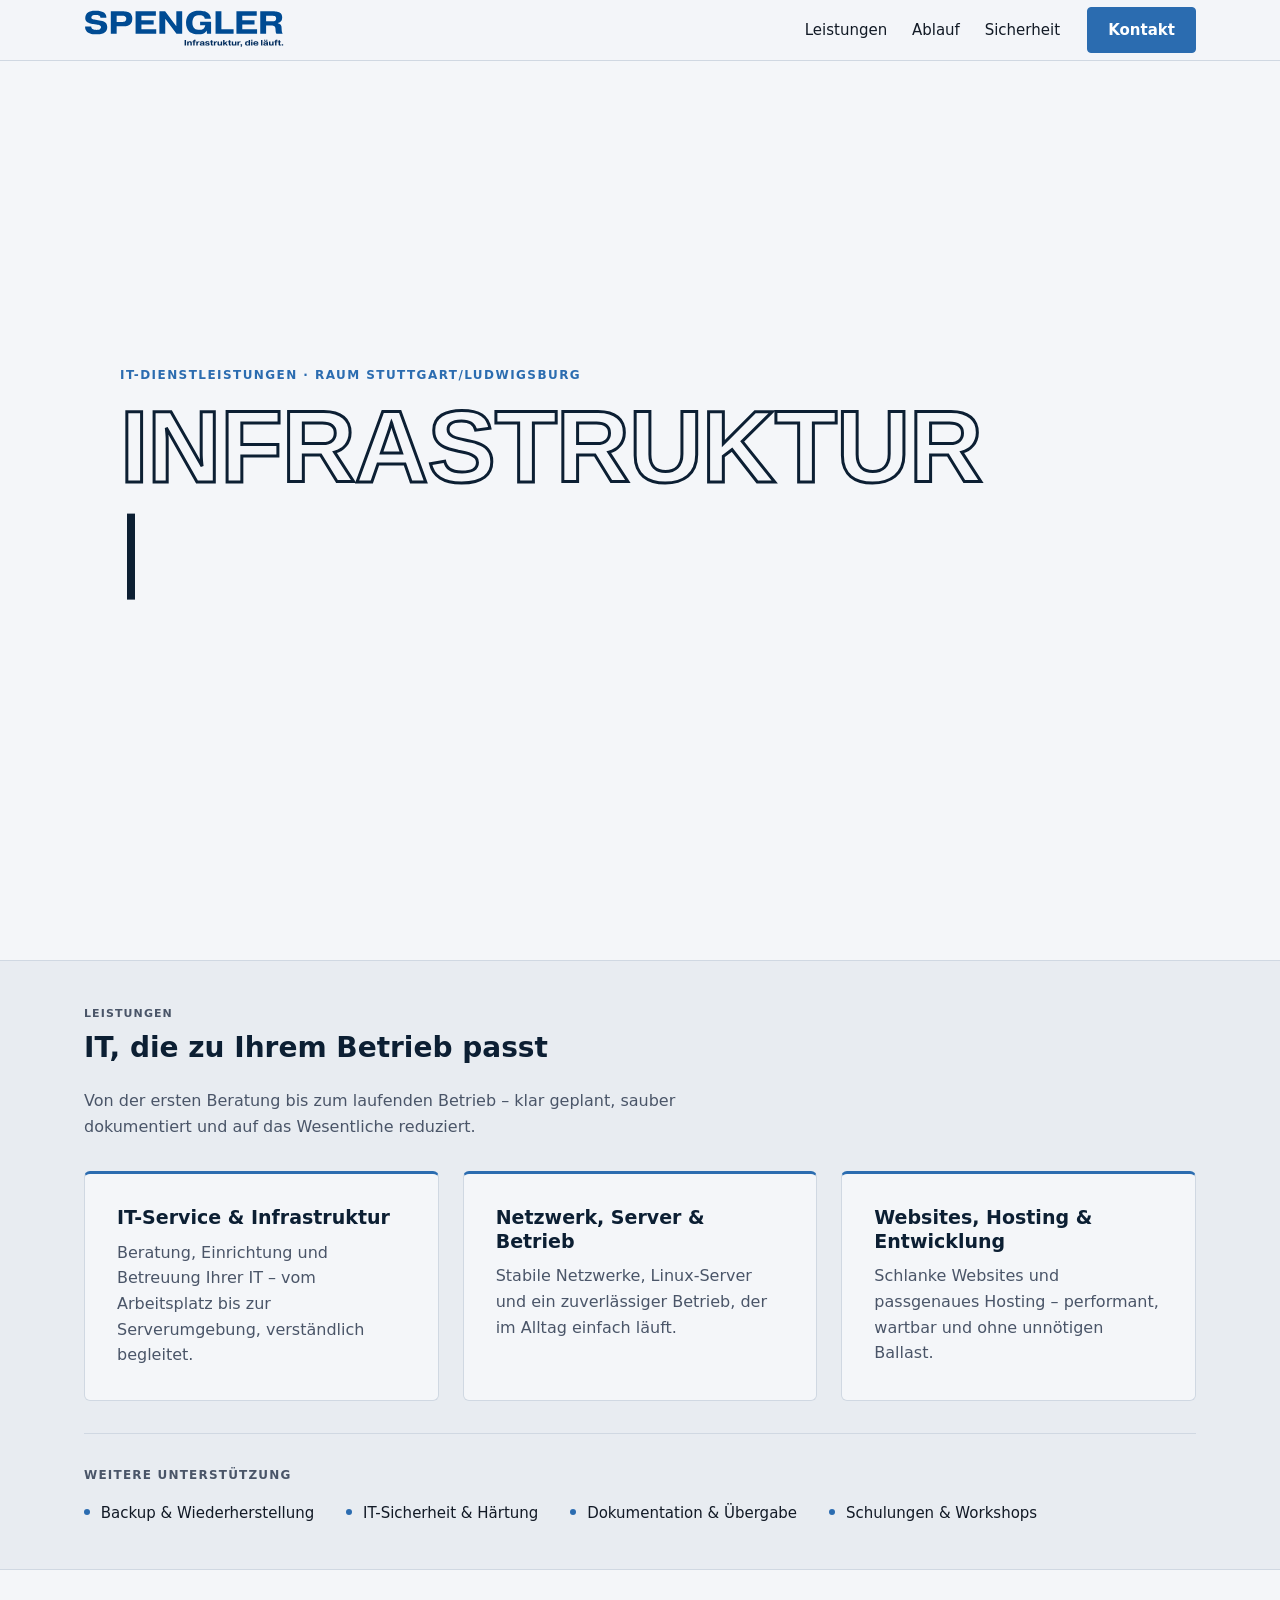
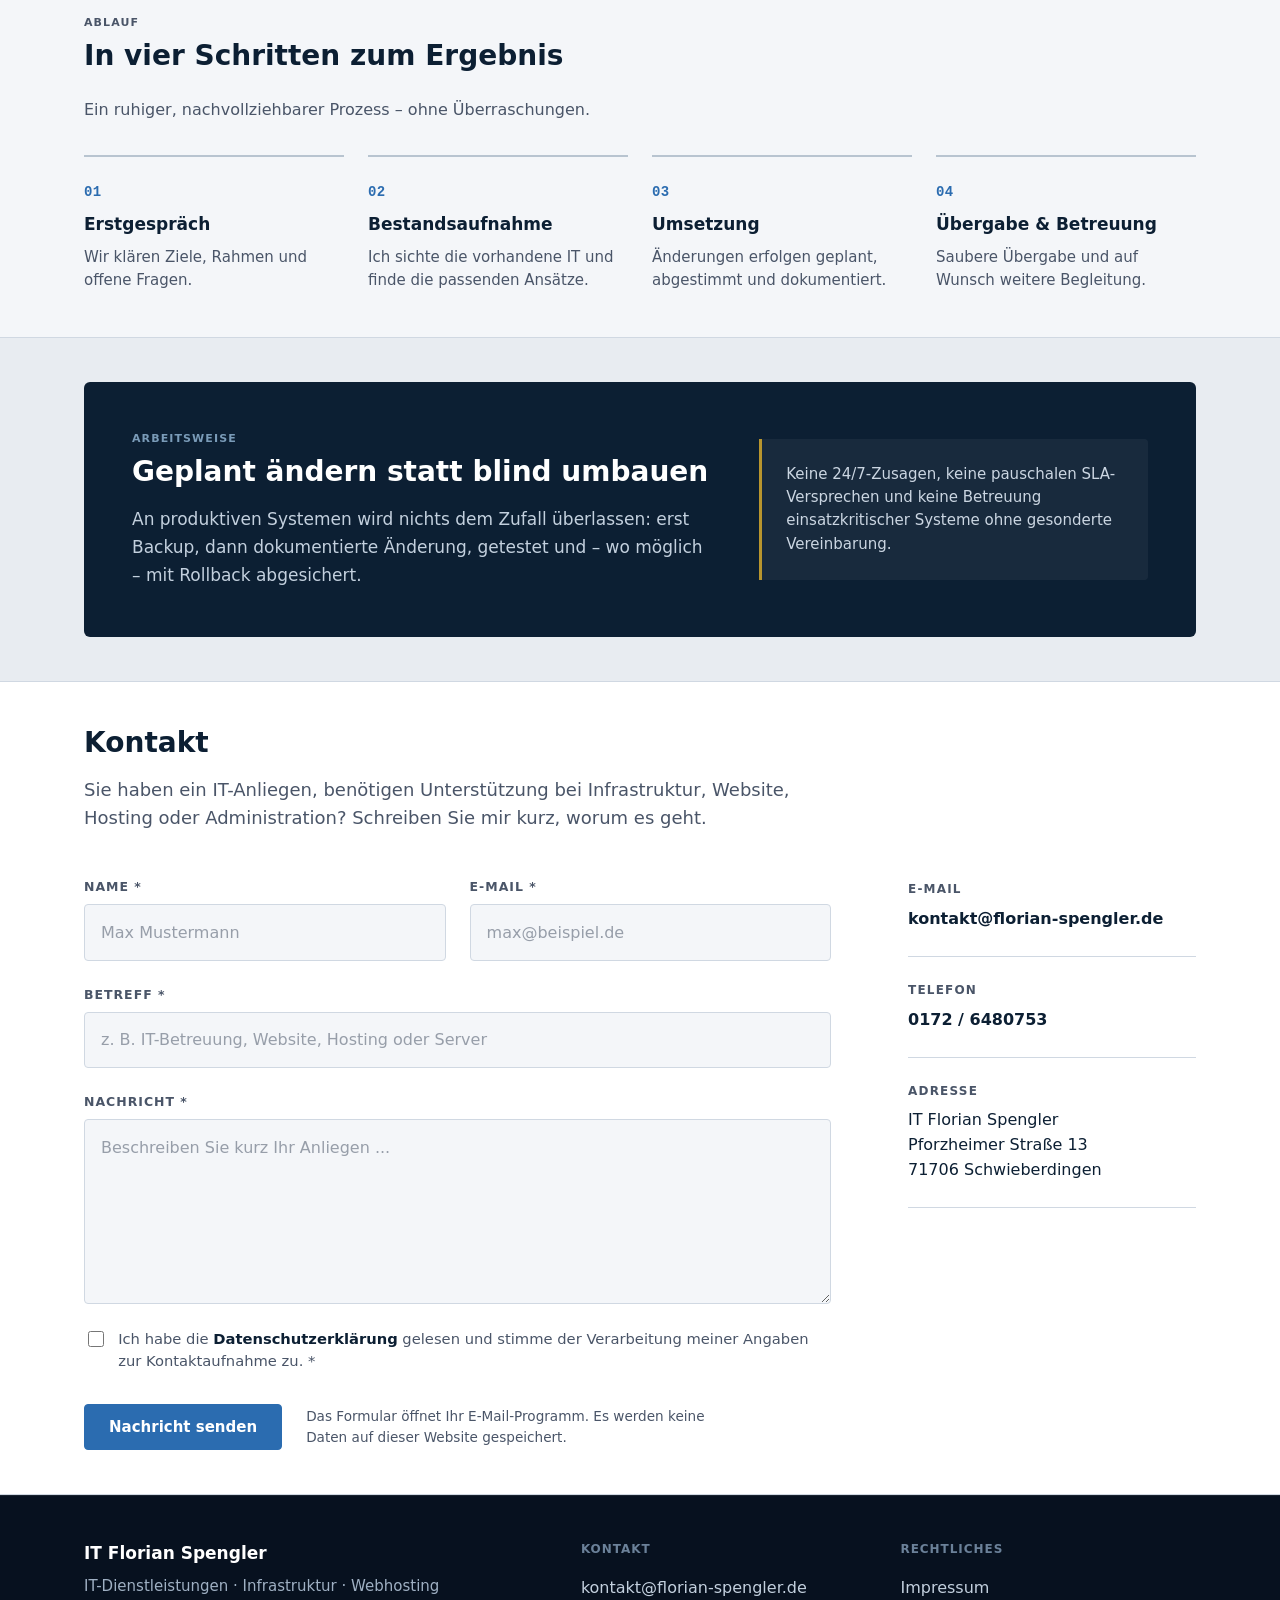
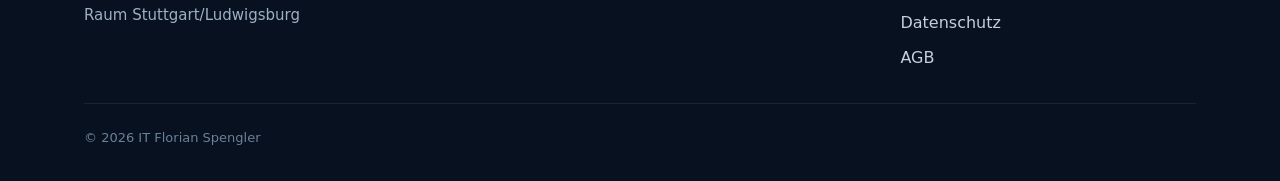
==== itfs-website/src/index.html @ cb568ea4 "Add IT Florian Spengler static website Static HTML/CSS/JS site (nginx/Docker) with landing page, leg" ====
<!DOCTYPE html>
<html lang="de">
<head>
  <meta charset="UTF-8">
  <meta name="viewport" content="width=device-width, initial-scale=1.0">
  <meta name="description" content="IT Florian Spengler – Infrastruktur, die läuft. IT-Beratung, Server, Netzwerk und Web im Raum Stuttgart-Ludwigsburg.">
  <meta name="robots" content="index, follow">
  <title>IT Florian Spengler – Infrastruktur, die läuft.</title>
  <meta property="og:title" content="IT Florian Spengler – Infrastruktur, die läuft.">
  <meta property="og:description" content="IT-Beratung und Administration für kleine Unternehmen, Vereine und Organisationen.">
  <meta property="og:type" content="website">
  <meta property="og:locale" content="de_DE">
  <link rel="stylesheet" href="assets/css/styles.css">
</head>
<body>
  <a href="#main" class="skip-link">Zum Inhalt springen</a>

  <header class="site-header">
    <div class="container site-header__inner">
      <a href="/" class="logo" aria-label="IT Florian Spengler – Startseite">
        <img src="assets/img/logo.svg" alt="IT Florian Spengler" class="logo-img" width="200" height="50">
      </a>
      <div class="site-header__actions">
        <button type="button" class="nav-toggle" id="nav-toggle" aria-expanded="false" aria-controls="site-nav" aria-label="Navigation öffnen">
          <span class="nav-toggle__bar"></span>
          <span class="nav-toggle__bar"></span>
          <span class="nav-toggle__bar"></span>
        </button>
        <nav class="site-nav" id="site-nav" aria-label="Hauptnavigation">
          <ul class="site-nav__list">
            <li><a href="#leistungen" class="site-nav__link">Leistungen</a></li>
            <li><a href="#ablauf" class="site-nav__link">Ablauf</a></li>
            <li><a href="#sicherheit" class="site-nav__link">Sicherheit</a></li>
          </ul>
        </nav>
        <a href="#kontakt" class="btn btn--primary header-cta">Kontakt</a>
      </div>
    </div>
  </header>

  <main id="main">
    <section class="hero" aria-labelledby="hero-title">
      <div class="container hero__inner">
        <p class="kicker">IT-Dienstleistungen · Raum Stuttgart/Ludwigsburg</p>

        <h2 class="hero__title" id="hero-title">
          <span class="hero__title-outline">INFRASTRUKTUR</span>
          <span class="hero__title-solid">
            <span id="typewriter">DIE LÄUFT.</span><span class="typewriter-cursor" aria-hidden="true"></span>
          </span>
        </h2>
      </div>
    </section>

    <section class="section" id="leistungen" aria-labelledby="leistungen-title">
      <div class="container">
        <div class="section__head">
          <span class="section-kicker">Leistungen</span>
          <h2 class="section-title" id="leistungen-title">IT, die zu Ihrem Betrieb passt</h2>
          <p class="section-lead">Von der ersten Beratung bis zum laufenden Betrieb – klar geplant, sauber dokumentiert und auf das Wesentliche reduziert.</p>
        </div>

        <div class="service-grid">
          <article class="service-card">
            <h3 class="service-card__title">IT-Service &amp; Infrastruktur</h3>
            <p class="service-card__text">Beratung, Einrichtung und Betreuung Ihrer IT – vom Arbeitsplatz bis zur Serverumgebung, verständlich begleitet.</p>
          </article>
          <article class="service-card">
            <h3 class="service-card__title">Netzwerk, Server &amp; Betrieb</h3>
            <p class="service-card__text">Stabile Netzwerke, Linux-Server und ein zuverlässiger Betrieb, der im Alltag einfach läuft.</p>
          </article>
          <article class="service-card">
            <h3 class="service-card__title">Websites, Hosting &amp; Entwicklung</h3>
            <p class="service-card__text">Schlanke Websites und passgenaues Hosting – performant, wartbar und ohne unnötigen Ballast.</p>
          </article>
        </div>

        <div class="service-more">
          <h3 class="service-more__title">Weitere Unterstützung</h3>
          <ul class="service-more__list">
            <li>Backup &amp; Wiederherstellung</li>
            <li>IT-Sicherheit &amp; Härtung</li>
            <li>Dokumentation &amp; Übergabe</li>
            <li>Schulungen &amp; Workshops</li>
          </ul>
        </div>
      </div>
    </section>

    <section class="section section--alt" id="ablauf" aria-labelledby="ablauf-title">
      <div class="container">
        <div class="section__head">
          <span class="section-kicker">Ablauf</span>
          <h2 class="section-title" id="ablauf-title">In vier Schritten zum Ergebnis</h2>
          <p class="section-lead">Ein ruhiger, nachvollziehbarer Prozess – ohne Überraschungen.</p>
        </div>

        <ol class="steps">
          <li class="step">
            <span class="step__num">01</span>
            <h3 class="step__title">Erstgespräch</h3>
            <p class="step__text">Wir klären Ziele, Rahmen und offene Fragen.</p>
          </li>
          <li class="step">
            <span class="step__num">02</span>
            <h3 class="step__title">Bestandsaufnahme</h3>
            <p class="step__text">Ich sichte die vorhandene IT und finde die passenden Ansätze.</p>
          </li>
          <li class="step">
            <span class="step__num">03</span>
            <h3 class="step__title">Umsetzung</h3>
            <p class="step__text">Änderungen erfolgen geplant, abgestimmt und dokumentiert.</p>
          </li>
          <li class="step">
            <span class="step__num">04</span>
            <h3 class="step__title">Übergabe &amp; Betreuung</h3>
            <p class="step__text">Saubere Übergabe und auf Wunsch weitere Begleitung.</p>
          </li>
        </ol>
      </div>
    </section>

    <section class="section" id="sicherheit" aria-labelledby="sicherheit-title">
      <div class="container">
        <div class="approach-panel">
          <div class="approach-panel__body">
            <span class="section-kicker">Arbeitsweise</span>
            <h2 class="section-title" id="sicherheit-title">Geplant ändern statt blind umbauen</h2>
            <p class="approach-panel__lead">An produktiven Systemen wird nichts dem Zufall überlassen: erst Backup, dann dokumentierte Änderung, getestet und – wo möglich – mit Rollback abgesichert.</p>
          </div>
          <p class="approach-panel__note">Keine 24/7-Zusagen, keine pauschalen SLA-Versprechen und keine Betreuung einsatzkritischer Systeme ohne gesonderte Vereinbarung.</p>
        </div>
      </div>
    </section>

    <section class="section contact" id="kontakt" aria-labelledby="kontakt-title">
      <div class="container">
        <div class="contact__head">
          <h2 class="section-title" id="kontakt-title">Kontakt</h2>
          <p>
            Sie haben ein IT-Anliegen, benötigen Unterstützung bei Infrastruktur, Website,
            Hosting oder Administration? Schreiben Sie mir kurz, worum es geht.
          </p>
        </div>

        <div class="contact__grid">
          <form class="contact-form" id="contact-form">
            <div class="contact-form__row">
              <div class="form-field">
                <label for="contact-name">Name *</label>
                <input
                  id="contact-name"
                  name="name"
                  type="text"
                  placeholder="Max Mustermann"
                  autocomplete="name"
                  required
                >
              </div>

              <div class="form-field">
                <label for="contact-email">E-Mail *</label>
                <input
                  id="contact-email"
                  name="email"
                  type="email"
                  placeholder="max@beispiel.de"
                  autocomplete="email"
                  required
                >
              </div>
            </div>

            <div class="form-field">
              <label for="contact-subject">Betreff *</label>
              <input
                id="contact-subject"
                name="subject"
                type="text"
                placeholder="z. B. IT-Betreuung, Website, Hosting oder Server"
                required
              >
            </div>

            <div class="form-field">
              <label for="contact-message">Nachricht *</label>
              <textarea
                id="contact-message"
                name="message"
                rows="6"
                placeholder="Beschreiben Sie kurz Ihr Anliegen ..."
                required
              ></textarea>
            </div>

            <label class="form-check">
              <input id="contact-privacy" type="checkbox" required>
              <span>
                Ich habe die
                <a href="/datenschutz.html">Datenschutzerklärung</a>
                gelesen und stimme der Verarbeitung meiner Angaben zur Kontaktaufnahme zu. *
              </span>
            </label>

            <div class="contact-form__actions">
              <button class="btn btn--primary btn--lg" type="submit">
                Nachricht senden
              </button>

              <p class="contact-form__hint">
                Das Formular öffnet Ihr E-Mail-Programm. Es werden keine Daten auf dieser Website gespeichert.
              </p>
            </div>
          </form>

          <aside class="contact-info" aria-label="Kontaktinformationen">
            <div class="contact-info__block">
              <span class="contact-info__label">E-Mail</span> 
                <a href="mailto:kontakt@florian-spengler.de">kontakt@florian-spengler.de</a>
              </a>
            </div>

            <div class="contact-info__block">
              <span class="contact-info__label">Telefon</span>
              <a href="tel:+491726480753">0172 / 6480753</a>
            </div>

            <div class="contact-info__block">
              <span class="contact-info__label">Adresse</span>
              <p>
                IT Florian Spengler <br>
                Pforzheimer Straße 13 <br>
                71706 Schwieberdingen
              </p>
            </div>
          </aside>
        </div>
      </div>
    </section>
  </main>

  <footer class="site-footer" aria-label="Fußbereich">
    <div class="container">
      <div class="site-footer__grid">
        <div class="site-footer__col">
          <p class="site-footer__brand">IT Florian Spengler</p>
          <p class="site-footer__text">IT-Dienstleistungen · Infrastruktur · Webhosting</p>
          <p class="site-footer__text">Raum Stuttgart/Ludwigsburg</p>
        </div>

        <div class="site-footer__col">
          <h2 class="site-footer__heading">Kontakt</h2>
          <nav class="site-footer__nav" aria-label="Kontakt">
            <a href="mailto:kontakt@florian-spengler.de">kontakt@florian-spengler.de</a>
          </nav>
        </div>

        <div class="site-footer__col">
          <h2 class="site-footer__heading">Rechtliches</h2>
          <nav class="site-footer__nav" aria-label="Rechtliches">
            <a href="/impressum.html">Impressum</a>
            <a href="/datenschutz.html">Datenschutz</a>
            <a href="/agb.html">AGB</a>
          </nav>
        </div>
      </div>

      <div class="site-footer__bottom">
        <p class="site-footer__copy">&copy; <span id="copyright-year">2026</span> IT Florian Spengler</p>
      </div>
    </div>
  </footer>

  <script src="assets/js/main.js"></script>
</body>
</html>
---- itfs-website/src/assets/css/styles.css ----
/* IT Florian Spengler – Infrastruktur Theme */

:root {
  --color-bg: #e8ecf1;
  --color-surface: #f4f6f9;
  --color-surface-muted: #dce3eb;
  --color-primary: #1a3a5c;
  --color-primary-dark: #0c1f33;
  --color-accent: #2b6cb0;
  --color-warning-accent: #b8952e;
  --color-text: #121a26;
  --color-muted: #4a5568;
  --color-border: #b8c4d0;
  --color-border-light: #d0d8e2;
  --color-panel-dark: #0c1f33;
  --color-focus: #2b6cb0;
  --font-family: system-ui, -apple-system, BlinkMacSystemFont, "Segoe UI", sans-serif;
  --container: 1160px;
  --header-h: 3.75rem;
  --radius-sm: 4px;
  --radius-md: 6px;
  --space-1: 0.5rem;
  --space-2: 1rem;
  --space-3: 1.5rem;
  --space-4: 2rem;
  --space-5: 2.75rem;
}

*, *::before, *::after { box-sizing: border-box; }

html { scroll-behavior: smooth; }

@media (prefers-reduced-motion: reduce) {
  html { scroll-behavior: auto; }
  *, *::before, *::after {
    animation-duration: 0.01ms !important;
    transition-duration: 0.01ms !important;
  }
}

body {
  margin: 0;
  font-family: var(--font-family);
  font-size: 1rem;
  line-height: 1.6;
  color: var(--color-text);
  background: var(--color-bg);
  -webkit-font-smoothing: antialiased;
}

img { max-width: 100%; height: auto; display: block; }

a {
  color: var(--color-accent);
  text-decoration-thickness: 1px;
  text-underline-offset: 2px;
}

a:hover { color: var(--color-primary); }

:focus { outline: none; }
:focus-visible {
  outline: 2px solid var(--color-focus);
  outline-offset: 2px;
}

.skip-link {
  position: absolute;
  top: -100%;
  left: var(--space-2);
  z-index: 300;
  padding: var(--space-1) var(--space-2);
  background: var(--color-primary-dark);
  color: #fff;
  text-decoration: none;
  border-radius: var(--radius-sm);
}
.skip-link:focus { top: var(--space-2); }

.container {
  width: 100%;
  max-width: var(--container);
  margin: 0 auto;
  padding: 0 var(--space-3);
}

.container--narrow { max-width: 680px; }

/* ── Header ── */
.site-header {
  position: sticky;
  top: 0;
  z-index: 100;
  background: rgba(244, 246, 249, 0.94);
  backdrop-filter: blur(12px);
  -webkit-backdrop-filter: blur(12px);
  border-bottom: 1px solid var(--color-border-light);
}

.site-header__inner {
  display: flex;
  align-items: center;
  justify-content: space-between;
  min-height: var(--header-h);
  gap: var(--space-2);
}

.logo {
  display: flex;
  align-items: center;
  text-decoration: none;
  flex-shrink: 0;
}

.logo-img { width: 155px; height: auto; }

.logo--footer .logo-img {
  width: 130px;
  filter: brightness(0) invert(1);
  opacity: 0.9;
}

@media (min-width: 768px) {
  .logo-img { width: 200px; }
  .logo--footer .logo-img { width: 150px; }
}

.site-header__actions {
  display: flex;
  align-items: center;
  gap: var(--space-2);
}

.nav-toggle {
  display: flex;
  flex-direction: column;
  justify-content: center;
  gap: 4px;
  width: 2.25rem;
  height: 2.25rem;
  padding: 0;
  border: 1px solid var(--color-border);
  border-radius: var(--radius-sm);
  background: var(--color-surface);
  cursor: pointer;
}

.nav-toggle__bar {
  display: block;
  width: 1.1rem;
  height: 2px;
  margin: 0 auto;
  background: var(--color-primary);
}

.nav-toggle[aria-expanded="true"] .nav-toggle__bar:nth-child(1) {
  transform: translateY(6px) rotate(45deg);
}
.nav-toggle[aria-expanded="true"] .nav-toggle__bar:nth-child(2) { opacity: 0; }
.nav-toggle[aria-expanded="true"] .nav-toggle__bar:nth-child(3) {
  transform: translateY(-6px) rotate(-45deg);
}

.site-nav { display: none; }

.site-nav.is-open {
  display: block;
  position: absolute;
  top: var(--header-h);
  left: 0;
  right: 0;
  background: var(--color-surface);
  border-bottom: 1px solid var(--color-border);
  padding: var(--space-1) 0;
}

.site-nav__list {
  list-style: none;
  margin: 0;
  padding: 0;
}

.site-nav__link {
  display: block;
  padding: 0.65rem var(--space-3);
  color: var(--color-text);
  text-decoration: none;
  font-size: 0.9375rem;
  font-weight: 500;
}

.site-nav__link:hover {
  color: var(--color-accent);
  background: var(--color-surface-muted);
}

.header-cta { display: none; }

@media (min-width: 900px) {
  .nav-toggle { display: none; }

  .site-header__inner { position: relative; }

  .site-nav {
    display: block;
    position: static;
    padding: 0;
    border: none;
    background: transparent;
  }

  .site-nav.is-open {
    position: static;
    border: none;
    padding: 0;
  }

  .site-nav__list {
    display: flex;
    align-items: center;
    gap: 0.15rem;
  }

  .site-nav__link {
    padding: 0.4rem 0.7rem;
    border-radius: var(--radius-sm);
  }

  .header-cta { display: inline-flex; }
}

/* ── Buttons ── */
.btn {
  display: inline-flex;
  align-items: center;
  justify-content: center;
  padding: 0.625rem 1.25rem;
  font-size: 0.9375rem;
  font-weight: 600;
  font-family: inherit;
  text-decoration: none;
  border-radius: var(--radius-sm);
  border: 1px solid transparent;
  cursor: pointer;
  white-space: nowrap;
}

.btn--primary {
  background: var(--color-accent);
  color: #fff;
  border-color: var(--color-accent);
}
.btn--primary:hover {
  background: var(--color-primary);
  border-color: var(--color-primary);
  color: #fff;
}

.btn--secondary {
  background: transparent;
  color: var(--color-primary);
  border-color: var(--color-border);
}
.btn--secondary:hover {
  background: var(--color-surface-muted);
  border-color: var(--color-primary);
}

.btn--lg { padding: 0.8rem 1.5rem; font-size: 0.9375rem; }

.link-cta {
  font-weight: 600;
  color: var(--color-primary);
  text-decoration: none;
}
.link-cta:hover { color: var(--color-accent); text-decoration: underline; }

/* ── Typography helpers ── */
.kicker {
  margin: 0 0 var(--space-2);
  font-size: 0.75rem;
  font-weight: 600;
  letter-spacing: 0.12em;
  text-transform: uppercase;
  color: var(--color-accent);
}

.section-kicker {
  display: block;
  margin-bottom: var(--space-1);
  font-size: 0.6875rem;
  font-weight: 600;
  letter-spacing: 0.1em;
  text-transform: uppercase;
  color: var(--color-muted);
}

.section-kicker--gold { color: var(--color-warning-accent); }

.section-title {
  margin: 0 0 var(--space-3);
  font-size: clamp(1.5rem, 2.5vw, 1.75rem);
  font-weight: 700;
  line-height: 1.2;
  color: var(--color-primary-dark);
}

.section-lead {
  margin: 0;
  max-width: 38rem;
  color: var(--color-muted);
}

/* ── Hero ── */
.hero {
  position: relative;
  isolation: isolate;
  min-height: 100svh;
  display: flex;
  align-items: center;
  padding: clamp(4rem, 8vw, 6rem) 0 clamp(5rem, 9vw, 7rem);
  background: var(--color-surface);
  border-bottom: 1px solid var(--color-border-light);
  overflow: hidden;
}

/* Optional für späteres Hero-Bild */
.hero::before {
  content: "";
  position: absolute;
  inset: 0;
  z-index: -2;
  background:
    linear-gradient(
      90deg,
      rgba(7, 17, 31, 0.88) 0%,
      rgba(7, 17, 31, 0.72) 45%,
      rgba(7, 17, 31, 0.5) 100%
    ),
    var(--hero-bg, none);
  background-size: cover;
  background-position: center;
  opacity: 0;
}

/* Aktivieren, sobald du ein Hero-Bild nutzt */
.hero.has-bg {
  color: #ffffff;
  background: #07111f;
}

.hero.has-bg::before {
  opacity: 1;
}

.hero.has-bg .hero__title,
.hero.has-bg .hero__lead,
.hero.has-bg .hero__scroll {
  color: #ffffff;
}

.hero__inner {
  position: relative;
  z-index: 1;
  max-width: 68rem;
}

/* ── Hero Title ── */
.hero__title {
  margin: 0 0 var(--space-3);
  color: var(--color-primary-dark);
  text-transform: uppercase;
  line-height: 1;
  letter-spacing: -0.045em;

  display: flex;
  flex-direction: column;
  gap: clamp(0.35rem, 0.9vw, 0.85rem);
}

/*
  Für die Outline bewusst eine robuste System-Schrift nutzen.
  Deine Pragmatica Extended kann beim Outlinen interne Linien erzeugen.
*/
.hero__title-outline,
.hero__title-solid {
  display: block;
  font-family: Arial, Helvetica, sans-serif;
  font-weight: 900;
  line-height: 0.9;
}

.hero__title-outline {
  font-size: clamp(3.2rem, 8vw, 7rem);
  color: currentColor;
  -webkit-text-fill-color: transparent;
  -webkit-text-stroke: 3px currentColor;
}

.hero__title-solid {
  min-height: 1em;
  font-size: clamp(3.4rem, 8.6vw, 7.6rem);
  color: currentColor;
}

/* ── Typewriter Cursor ── */
.typewriter-cursor {
  display: inline-block;
  width: 0.08em;
  height: 0.78em;
  margin-left: 0.06em;
  background: currentColor;
  animation: typewriter-blink 1s infinite;
  transform: translateY(0.06em);
}

@keyframes typewriter-blink {
  0%, 45% {
    opacity: 1;
  }

  46%, 100% {
    opacity: 0;
  }
}

/* ── Hero Text ── */
.hero__lead {
  max-width: 44rem;
  margin: 0 0 var(--space-4);
  font-size: clamp(1.0625rem, 2vw, 1.2rem);
  line-height: 1.55;
  color: var(--color-muted);
}

.hero__actions {
  display: flex;
  flex-wrap: wrap;
  align-items: center;
  gap: var(--space-2) var(--space-3);
}

/* ── Reduced Motion ── */
@media (prefers-reduced-motion: reduce) {
  .typewriter-cursor,
  .hero__scroll-dot {
    animation: none;
  }

  .hero__scroll {
    transition: none;
  }
}

/* ── Mobile ── */
@media (max-width: 640px) {
  .hero {
    min-height: 100svh;
    padding: 5rem 0 6rem;
  }

  .hero__title {
    gap: clamp(0.25rem, 1.5vw, 0.55rem);
    letter-spacing: -0.04em;
  }

  .hero__title-outline {
    font-size: clamp(2.7rem, 14vw, 4.6rem);
    -webkit-text-stroke-width: 1.4px;
  }

  .hero__title-solid {
    font-size: clamp(2.9rem, 15vw, 4.9rem);
  }

  .hero__lead {
    font-size: 1rem;
  }

  .hero__scroll {
    bottom: max(1.75rem, env(safe-area-inset-bottom));
  }

  .hero__scroll-text {
    display: none;
  }
}

/* ── Sections ── */
.section {
  padding: var(--space-5) 0;
  border-bottom: 1px solid var(--color-border-light);
}

.section--alt { background: var(--color-surface); }

.section__head { margin-bottom: var(--space-4); }

.section__head--split {
  display: grid;
  gap: var(--space-3);
}

@media (min-width: 768px) {
  .section__head--split {
    grid-template-columns: 1fr 1fr;
    align-items: end;
  }
}

.section__head .section-lead {
  margin-top: var(--space-2);
}

/* ── Leistungen ── */
.service-grid {
  display: grid;
  gap: var(--space-3);
}

@media (min-width: 720px) {
  .service-grid { grid-template-columns: repeat(3, 1fr); }
}

.service-card {
  display: flex;
  flex-direction: column;
  gap: 0.6rem;
  padding: clamp(1.5rem, 3vw, 2rem);
  background: var(--color-surface);
  border: 1px solid var(--color-border-light);
  border-top: 3px solid var(--color-accent);
  border-radius: var(--radius-md);
}

.service-card__title {
  margin: 0;
  font-size: 1.1875rem;
  font-weight: 700;
  line-height: 1.25;
  color: var(--color-primary-dark);
}

.service-card__text {
  margin: 0;
  line-height: 1.6;
  color: var(--color-muted);
}

.service-more {
  margin-top: var(--space-4);
  padding-top: var(--space-4);
  border-top: 1px solid var(--color-border-light);
}

.service-more__title {
  margin: 0 0 var(--space-2);
  font-size: 0.75rem;
  font-weight: 600;
  letter-spacing: 0.1em;
  text-transform: uppercase;
  color: var(--color-muted);
}

.service-more__list {
  display: flex;
  flex-wrap: wrap;
  gap: 0.6rem var(--space-4);
  margin: 0;
  padding: 0;
  list-style: none;
}

.service-more__list li {
  position: relative;
  padding-left: 1.05rem;
  font-size: 0.9375rem;
  color: var(--color-text);
}

.service-more__list li::before {
  content: "";
  position: absolute;
  left: 0;
  top: 0.55em;
  width: 6px;
  height: 6px;
  border-radius: 50%;
  background: var(--color-accent);
}

/* ── Ablauf ── */
.steps {
  display: grid;
  gap: var(--space-3);
  margin: 0;
  padding: 0;
  list-style: none;
}

@media (min-width: 720px) {
  .steps { grid-template-columns: repeat(4, 1fr); }
}

.step {
  display: flex;
  flex-direction: column;
  gap: 0.5rem;
  padding-top: var(--space-3);
  border-top: 2px solid var(--color-border);
}

.step__num {
  font-family: ui-monospace, "Cascadia Code", "Segoe UI Mono", monospace;
  font-size: 0.875rem;
  font-weight: 700;
  letter-spacing: 0.02em;
  color: var(--color-accent);
}

.step__title {
  margin: 0;
  font-size: 1.0625rem;
  font-weight: 700;
  color: var(--color-primary-dark);
}

.step__text {
  margin: 0;
  font-size: 0.9375rem;
  line-height: 1.55;
  color: var(--color-muted);
}

/* ── Arbeitsweise / Sicherheit ── */
.approach-panel {
  display: grid;
  gap: var(--space-4);
  padding: clamp(1.75rem, 4vw, 3rem);
  background: var(--color-primary-dark);
  border-radius: var(--radius-md);
}

@media (min-width: 860px) {
  .approach-panel {
    grid-template-columns: 1.5fr 1fr;
    align-items: center;
    gap: var(--space-5);
  }
}

.approach-panel .section-kicker { color: #7a9bb8; }

.approach-panel .section-title {
  margin: 0 0 var(--space-2);
  color: #ffffff;
}

.approach-panel__lead {
  margin: 0;
  max-width: 42rem;
  font-size: 1.0625rem;
  line-height: 1.65;
  color: #c3d0de;
}

.approach-panel__note {
  margin: 0;
  padding: var(--space-3);
  font-size: 0.9375rem;
  line-height: 1.55;
  color: #cbd6e2;
  background: rgba(255, 255, 255, 0.05);
  border-left: 3px solid var(--color-warning-accent);
  border-radius: 0 var(--radius-sm) var(--radius-sm) 0;
}

/* ── Contact ── */
.contact {
  position: relative;
  background:
    radial-gradient(circle, rgba(7, 17, 31, 0.08) 1px, transparent 1px),
    var(--color-background, #ffffff);
  background-size: 24px 24px;
}

.contact__head {
  max-width: 52rem;
  margin-bottom: var(--space-5);
}

.contact__head h2 {
  margin: 0 0 var(--space-2);
}

.contact__head p {
  margin: 0;
  color: var(--color-muted);
  font-size: clamp(1rem, 2vw, 1.125rem);
  line-height: 1.6;
}

.contact__grid {
  display: grid;
  gap: clamp(2rem, 5vw, 4rem);
}

@media (min-width: 900px) {
  .contact__grid {
    grid-template-columns: minmax(0, 1.35fr) minmax(18rem, 0.65fr);
    align-items: start;
  }
}

/* ── Contact Form ── */
.contact-form {
  display: grid;
  gap: var(--space-3);
}

.contact-form__row {
  display: grid;
  gap: var(--space-3);
}

@media (min-width: 640px) {
  .contact-form__row {
    grid-template-columns: 1fr 1fr;
  }
}

.form-field {
  display: grid;
  gap: 0.45rem;
}

.form-field label {
  font-size: 0.78rem;
  font-weight: 800;
  letter-spacing: 0.08em;
  text-transform: uppercase;
  color: var(--color-muted);
}

.form-field input,
.form-field textarea {
  width: 100%;
  min-height: 3.25rem;
  padding: 0.9rem 1rem;
  border: 1px solid var(--color-border-light);
  border-radius: var(--radius-sm);
  background: var(--color-surface);
  color: var(--color-primary-dark);
  font: inherit;
  box-sizing: border-box;
  transition:
    border-color 160ms ease,
    box-shadow 160ms ease,
    background-color 160ms ease;
}

.form-field textarea {
  min-height: 9rem;
  resize: vertical;
}

.form-field input::placeholder,
.form-field textarea::placeholder {
  color: color-mix(in srgb, var(--color-muted) 55%, transparent);
}

.form-field input:focus,
.form-field textarea:focus {
  outline: none;
  border-color: var(--color-accent);
  box-shadow: 0 0 0 4px color-mix(in srgb, var(--color-accent) 18%, transparent);
  background: #ffffff;
}

.form-check {
  display: flex;
  align-items: flex-start;
  gap: 0.65rem;
  font-size: 0.92rem;
  line-height: 1.5;
  color: var(--color-muted);
}

.form-check input {
  width: 1rem;
  height: 1rem;
  margin-top: 0.18rem;
  flex: 0 0 auto;
  accent-color: var(--color-accent);
}

.form-check a {
  color: var(--color-accent);
  text-decoration: none;
}

.form-check a:hover {
  text-decoration: underline;
}

.contact-form .btn {
  justify-self: start;
}

.contact-form__hint {
  margin: 0;
  max-width: 42rem;
  font-size: 0.85rem;
  line-height: 1.5;
  color: var(--color-muted);
}

/* ── Contact ── */
.contact {
  background: var(--color-background, #ffffff);
}

.contact__head {
  max-width: 48rem;
  margin-bottom: var(--space-5);
}

.contact__head h2 {
  margin: 0 0 var(--space-2);
}

.contact__head p {
  margin: 0;
  color: var(--color-muted);
  font-size: clamp(1rem, 2vw, 1.125rem);
  line-height: 1.6;
}

.contact__grid {
  display: grid;
  gap: clamp(2.5rem, 6vw, 5rem);
}

@media (min-width: 900px) {
  .contact__grid {
    grid-template-columns: minmax(0, 1.45fr) minmax(18rem, 0.55fr);
    align-items: start;
  }
}

/* ── Form ── */
.contact-form {
  display: grid;
  gap: var(--space-3);
}

.contact-form__row {
  display: grid;
  gap: var(--space-3);
}

@media (min-width: 640px) {
  .contact-form__row {
    grid-template-columns: 1fr 1fr;
  }
}

.form-field {
  display: grid;
  gap: 0.45rem;
}

.form-field label {
  font-size: 0.78rem;
  font-weight: 800;
  letter-spacing: 0.08em;
  text-transform: uppercase;
  color: var(--color-muted);
}

.form-field input,
.form-field textarea {
  width: 100%;
  min-height: 3.25rem;
  padding: 0.9rem 1rem;

  border: 1px solid var(--color-border-light);
  border-radius: var(--radius-sm);
  background: var(--color-surface);
  color: var(--color-primary-dark);

  font: inherit;
  box-sizing: border-box;

  transition:
    border-color 160ms ease,
    box-shadow 160ms ease,
    background-color 160ms ease;
}

.form-field textarea {
  min-height: 10rem;
  resize: vertical;
}

.form-field input::placeholder,
.form-field textarea::placeholder {
  color: color-mix(in srgb, var(--color-muted) 55%, transparent);
}

.form-field input:hover,
.form-field textarea:hover {
  border-color: color-mix(in srgb, var(--color-primary-dark) 28%, var(--color-border-light));
}

.form-field input:focus,
.form-field textarea:focus {
  outline: none;
  border-color: var(--color-primary-dark);
  box-shadow: 0 0 0 4px color-mix(in srgb, var(--color-primary-dark) 10%, transparent);
  background: #ffffff;
}

/* ── Checkbox ── */
.form-check {
  display: flex;
  align-items: flex-start;
  gap: 0.7rem;
  font-size: 0.92rem;
  line-height: 1.5;
  color: var(--color-muted);
}

.form-check input {
  width: 1rem;
  height: 1rem;
  margin-top: 0.2rem;
  flex: 0 0 auto;
  accent-color: var(--color-primary-dark);
}

.form-check a {
  color: var(--color-primary-dark);
  font-weight: 700;
  text-decoration: none;
}

.form-check a:hover {
  text-decoration: underline;
}

/* ── Form Actions ── */
.contact-form__actions {
  display: flex;
  flex-wrap: wrap;
  align-items: center;
  gap: var(--space-3);
  margin-top: var(--space-1);
}

.contact-form__hint {
  max-width: 26rem;
  margin: 0;
  font-size: 0.85rem;
  line-height: 1.5;
  color: var(--color-muted);
}

/* ── Contact Info ── */
.contact-info {
  display: grid;
  gap: var(--space-3);
  padding-top: 0.15rem;
}

.contact-info__block {
  padding-bottom: var(--space-3);
  border-bottom: 1px solid var(--color-border-light);
}

.contact-info__label {
  display: block;
  margin-bottom: 0.45rem;

  font-size: 0.75rem;
  font-weight: 900;
  letter-spacing: 0.1em;
  text-transform: uppercase;
  color: var(--color-muted);
}

.contact-info__block p,
.contact-info__block a {
  margin: 0;
  color: var(--color-primary-dark);
  font-size: 1rem;
  line-height: 1.55;
}

.contact-info__block a {
  text-decoration: none;
  font-weight: 700;
}

.contact-info__block a:hover {
  text-decoration: underline;
}

.contact-info__note {
  padding: var(--space-3);
  border: 1px solid var(--color-border-light);
  border-radius: var(--radius-sm);
  background: var(--color-surface);
  color: var(--color-muted);
  font-size: 0.9rem;
  line-height: 1.55;
}

/* ── Mobile ── */
@media (max-width: 640px) {
  .contact-form__actions {
    align-items: stretch;
  }

  .contact-form__actions .btn {
    width: 100%;
    justify-content: center;
  }

  .contact-form__hint {
    max-width: none;
  }
}
/* ── Legal ── */
.page-section { padding: var(--space-5) 0 var(--space-5); }

.legal-draft-notice {
  margin-bottom: var(--space-4);
  padding: var(--space-2) var(--space-3);
  font-size: 0.9375rem;
  font-weight: 600;
  color: #744210;
  background: #fefcbf;
  border: 1px solid #e6d56a;
  border-radius: var(--radius-sm);
}

.legal-content h1 {
  margin: 0 0 var(--space-4);
  font-size: clamp(1.375rem, 2.5vw, 1.75rem);
  color: var(--color-primary-dark);
}

.legal-content h2 {
  margin: var(--space-4) 0 var(--space-2);
  padding-top: var(--space-2);
  font-size: 1rem;
  font-weight: 600;
  color: var(--color-primary);
  border-top: 1px solid var(--color-border-light);
}

.legal-content h2:first-of-type { border-top: none; padding-top: 0; }

.legal-content p,
.legal-content ul {
  margin: 0 0 var(--space-2);
  color: var(--color-muted);
}

.legal-content ul { padding-left: 1.25rem; }
.legal-content address { font-style: normal; margin-bottom: var(--space-2); }

.legal-back {
  display: inline-block;
  margin-top: var(--space-4);
  text-decoration: none;
}

/* ── 404 ── */
.error-hero {
  min-height: calc(100svh - var(--header-h));
}

.error-hero .hero__title-outline {
  font-size: clamp(4.5rem, 15vw, 11rem);
  letter-spacing: 0.02em;
}

.error-hero .hero__title-solid {
  font-size: clamp(2rem, 6vw, 4.5rem);
}

.error-terminal {
  max-width: 34rem;
  margin: 0 0 var(--space-4);
  padding: var(--space-2) var(--space-3);
  background: var(--color-panel-dark);
  border: 1px solid #1a3352;
  border-radius: var(--radius-md);
  color: #c8d8e8;
  font-family: ui-monospace, "Cascadia Code", "Segoe UI Mono", monospace;
  font-size: 0.85rem;
  line-height: 1.7;
  overflow-x: auto;
}

.error-terminal code {
  display: block;
  white-space: pre;
  background: none;
  color: inherit;
}

.error-terminal__prompt { color: #6db3e8; }
.error-terminal__path { color: var(--color-warning-accent); }

.error-terminal .typewriter-cursor { background: #c8d8e8; }

/* ── 404 Terminal-Variante ── */
.terminal-body {
  margin: 0;
  min-height: 100vh;
  min-height: 100svh;
  padding: clamp(1rem, 4vw, 3rem);
  display: flex;
  align-items: center;
  justify-content: center;
  background: #05080a;
  color: #46e07a;
  font-family: ui-monospace, "Cascadia Code", "SFMono-Regular", "Segoe UI Mono", Menlo, monospace;
}

.terminal-window {
  position: relative;
  width: 100%;
  max-width: 760px;
  border: 1px solid #16351f;
  border-radius: 8px;
  background: #0a0f0b;
  box-shadow: 0 0 0 1px rgba(70, 224, 122, 0.05),
    0 30px 80px rgba(0, 0, 0, 0.6),
    0 0 120px rgba(70, 224, 122, 0.08);
  overflow: hidden;
}

/* Subtile Scanlines für den CRT-Look */
.terminal-window::after {
  content: "";
  position: absolute;
  inset: 0;
  pointer-events: none;
  background: repeating-linear-gradient(
    180deg,
    rgba(0, 0, 0, 0) 0,
    rgba(0, 0, 0, 0) 2px,
    rgba(0, 0, 0, 0.18) 3px
  );
  mix-blend-mode: multiply;
}

.terminal-bar {
  display: flex;
  align-items: center;
  gap: 0.75rem;
  padding: 0.6rem 0.9rem;
  background: #0f150f;
  border-bottom: 1px solid #16351f;
}

.terminal-dots {
  display: flex;
  gap: 0.4rem;
}

.terminal-dots span {
  width: 0.7rem;
  height: 0.7rem;
  border-radius: 50%;
  background: #2a3a2c;
}

.terminal-dots span:nth-child(1) { background: #ff5f56; }
.terminal-dots span:nth-child(2) { background: #ffbd2e; }
.terminal-dots span:nth-child(3) { background: #27c93f; }

.terminal-bar__title {
  margin: 0;
  font-size: 0.8rem;
  color: #6f8a74;
  letter-spacing: 0.02em;
}

.terminal-screen {
  margin: 0;
  padding: clamp(1rem, 3vw, 1.75rem);
  font-size: clamp(0.78rem, 1.6vw, 0.95rem);
  line-height: 1.65;
  white-space: pre-wrap;
  word-break: break-word;
  overflow-x: auto;
}

.terminal-screen .t-prompt { color: #46e07a; }
.terminal-screen .t-user { color: #7fd4ff; }
.terminal-screen .t-path { color: #ffbd2e; }
.terminal-screen .t-err { color: #ff6b6b; }
.terminal-screen .t-muted { color: #5f7a64; }
.terminal-screen .t-ok { color: #cfeecf; }

.terminal-screen .t-ascii {
  display: block;
  margin: 0.5rem 0 1rem;
  color: #46e07a;
  text-shadow: 0 0 8px rgba(70, 224, 122, 0.45);
  line-height: 1.1;
}

.terminal-link {
  color: #7fd4ff;
  text-decoration: none;
  border-bottom: 1px dashed rgba(127, 212, 255, 0.4);
}

.terminal-link:hover {
  color: #b7e7ff;
  border-bottom-color: #b7e7ff;
}

.terminal-screen .typewriter-cursor {
  background: #46e07a;
  box-shadow: 0 0 8px rgba(70, 224, 122, 0.6);
}

@media (prefers-reduced-motion: reduce) {
  .terminal-window::after { display: none; }
}

/* ── Footer ── */
.site-footer {
  background: #07111f;
  color: #9fb0c3;
  border-top: 1px solid rgba(255, 255, 255, 0.07);
}

.site-footer .container {
  padding-top: var(--space-5);
  padding-bottom: var(--space-4);
}

.site-footer__grid {
  display: grid;
  gap: var(--space-4);
}

@media (min-width: 640px) {
  .site-footer__grid {
    grid-template-columns: 1.6fr 1fr 1fr;
    gap: var(--space-4) var(--space-3);
  }
}

.site-footer__brand {
  margin: 0 0 var(--space-1);
  font-size: 1.0625rem;
  font-weight: 700;
  color: #ffffff;
}

.site-footer__text {
  margin: 0 0 0.35rem;
  font-size: 0.9375rem;
  line-height: 1.55;
  color: #9fb0c3;
}

.site-footer__text:last-child { margin-bottom: 0; }

.site-footer__heading {
  margin: 0 0 var(--space-2);
  font-size: 0.75rem;
  font-weight: 600;
  letter-spacing: 0.08em;
  text-transform: uppercase;
  color: #6b8199;
}

.site-footer__nav {
  display: flex;
  flex-direction: column;
  gap: 0.6rem;
}

.site-footer a {
  color: #c3d0de;
  text-decoration: none;
  transition: color 0.15s ease;
}

.site-footer a:hover,
.site-footer a:focus-visible {
  color: var(--color-accent);
}

.site-footer__bottom {
  display: flex;
  flex-wrap: wrap;
  justify-content: space-between;
  gap: var(--space-1) var(--space-3);
  margin-top: var(--space-4);
  padding-top: var(--space-3);
  border-top: 1px solid rgba(255, 255, 255, 0.08);
}

.site-footer__copy,
.site-footer__note {
  margin: 0;
  font-size: 0.8125rem;
  color: #6b8199;
}
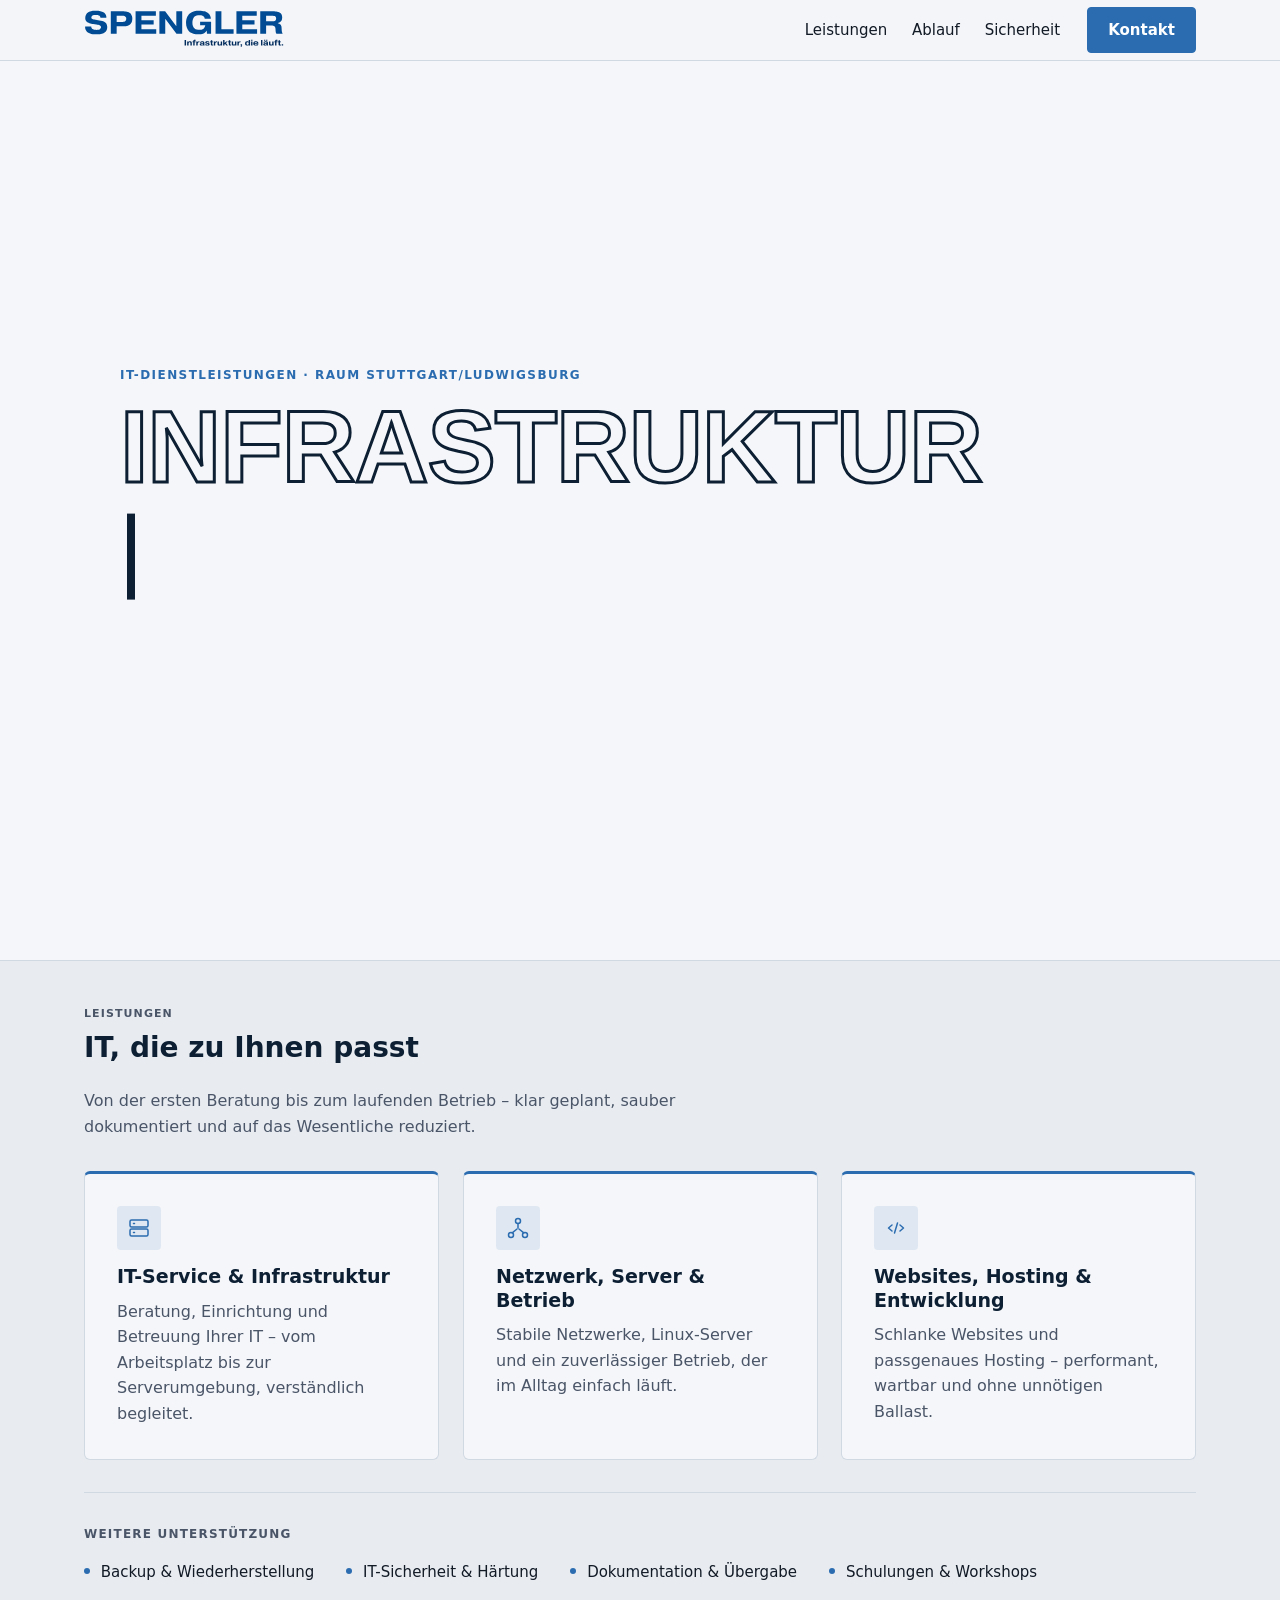
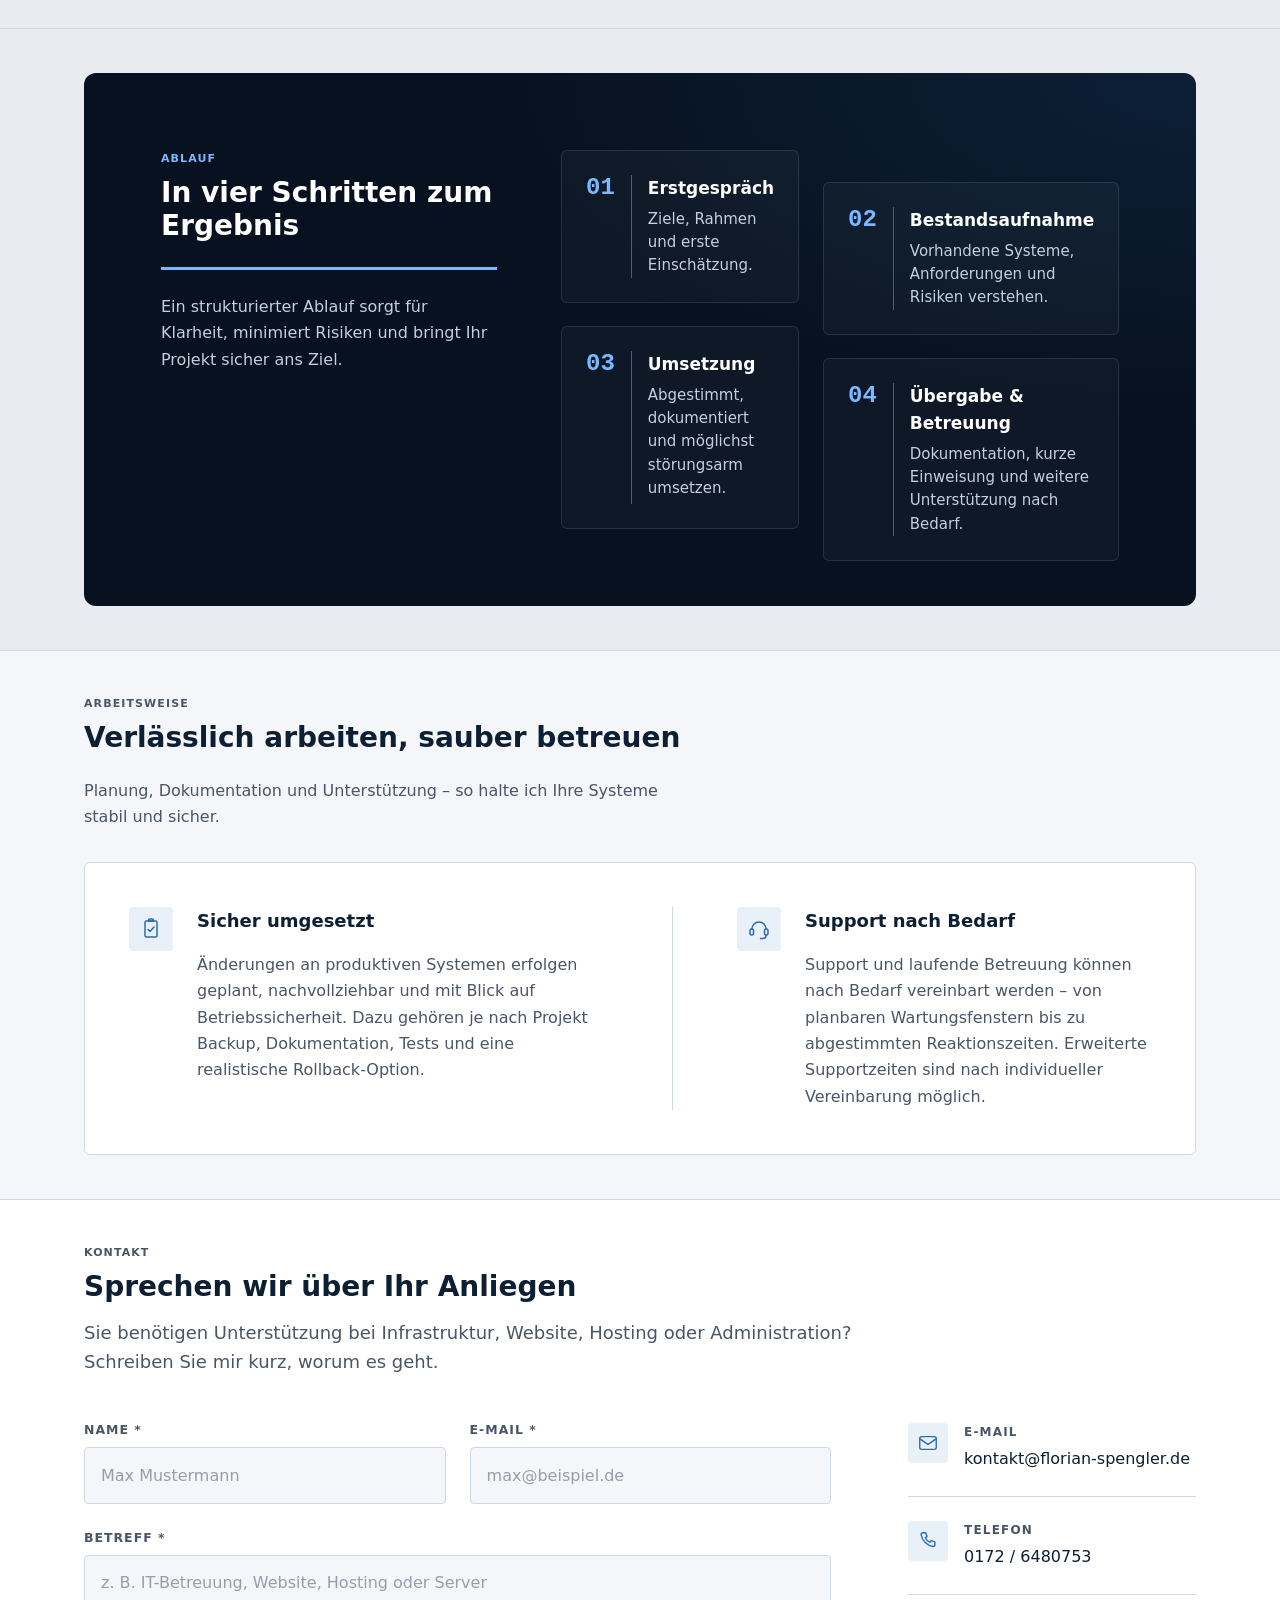
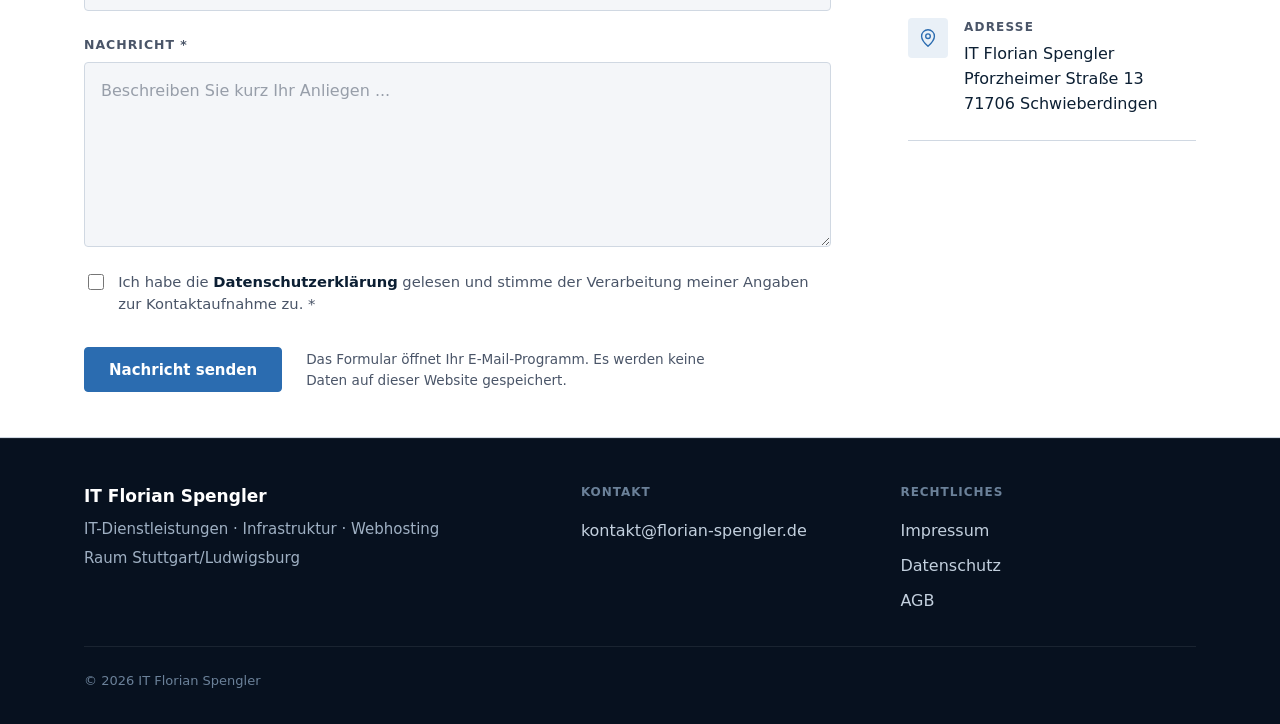
==== commit af50ad05: "Finalize website: contact styling, section redesign, animations & Docker - Redesign Ablauf as dark n" ====
--- a/itfs-website/src/index.html
+++ b/itfs-website/src/index.html
@@ -41,9 +41,9 @@
   <main id="main">
     <section class="hero" aria-labelledby="hero-title">
       <div class="container hero__inner">
-        <p class="kicker">IT-Dienstleistungen · Raum Stuttgart/Ludwigsburg</p>
-
-        <h2 class="hero__title" id="hero-title">
+        <p class="kicker" data-reveal>IT-Dienstleistungen · Raum Stuttgart/Ludwigsburg</p>
+
+        <h2 class="hero__title" id="hero-title" data-reveal>
           <span class="hero__title-outline">INFRASTRUKTUR</span>
           <span class="hero__title-solid">
             <span id="typewriter">DIE LÄUFT.</span><span class="typewriter-cursor" aria-hidden="true"></span>
@@ -54,28 +54,53 @@
 
     <section class="section" id="leistungen" aria-labelledby="leistungen-title">
       <div class="container">
-        <div class="section__head">
+        <div class="section__head" data-reveal>
           <span class="section-kicker">Leistungen</span>
-          <h2 class="section-title" id="leistungen-title">IT, die zu Ihrem Betrieb passt</h2>
+          <h2 class="section-title" id="leistungen-title">IT, die zu Ihnen passt</h2>
           <p class="section-lead">Von der ersten Beratung bis zum laufenden Betrieb – klar geplant, sauber dokumentiert und auf das Wesentliche reduziert.</p>
         </div>
 
         <div class="service-grid">
-          <article class="service-card">
+          <article class="service-card" data-reveal>
+            <span class="service-card__icon" aria-hidden="true">
+              <svg viewBox="0 0 24 24" fill="none" stroke="currentColor" stroke-width="1.5" stroke-linecap="round" stroke-linejoin="round">
+                <rect x="3" y="4" width="18" height="7" rx="1.5"/>
+                <rect x="3" y="13" width="18" height="7" rx="1.5"/>
+                <line x1="6.5" y1="7.5" x2="7.5" y2="7.5"/>
+                <line x1="6.5" y1="16.5" x2="7.5" y2="16.5"/>
+              </svg>
+            </span>
             <h3 class="service-card__title">IT-Service &amp; Infrastruktur</h3>
             <p class="service-card__text">Beratung, Einrichtung und Betreuung Ihrer IT – vom Arbeitsplatz bis zur Serverumgebung, verständlich begleitet.</p>
           </article>
-          <article class="service-card">
+          <article class="service-card" data-reveal>
+            <span class="service-card__icon" aria-hidden="true">
+              <svg viewBox="0 0 24 24" fill="none" stroke="currentColor" stroke-width="1.5" stroke-linecap="round" stroke-linejoin="round">
+                <circle cx="12" cy="5" r="2.5"/>
+                <circle cx="5" cy="19" r="2.5"/>
+                <circle cx="19" cy="19" r="2.5"/>
+                <line x1="12" y1="7.5" x2="12" y2="12"/>
+                <line x1="11" y1="13" x2="6.2" y2="16.8"/>
+                <line x1="13" y1="13" x2="17.8" y2="16.8"/>
+              </svg>
+            </span>
             <h3 class="service-card__title">Netzwerk, Server &amp; Betrieb</h3>
             <p class="service-card__text">Stabile Netzwerke, Linux-Server und ein zuverlässiger Betrieb, der im Alltag einfach läuft.</p>
           </article>
-          <article class="service-card">
+          <article class="service-card" data-reveal>
+            <span class="service-card__icon" aria-hidden="true">
+              <svg viewBox="0 0 24 24" fill="none" stroke="currentColor" stroke-width="1.5" stroke-linecap="round" stroke-linejoin="round">
+                <polyline points="8 9 4.5 12 8 15"/>
+                <polyline points="16 9 19.5 12 16 15"/>
+                <line x1="13.5" y1="7" x2="10.5" y2="17"/>
+              </svg>
+            </span>
             <h3 class="service-card__title">Websites, Hosting &amp; Entwicklung</h3>
             <p class="service-card__text">Schlanke Websites und passgenaues Hosting – performant, wartbar und ohne unnötigen Ballast.</p>
           </article>
         </div>
 
-        <div class="service-more">
+        <div class="service-more" data-reveal>
           <h3 class="service-more__title">Weitere Unterstützung</h3>
           <ul class="service-more__list">
             <li>Backup &amp; Wiederherstellung</li>
@@ -87,64 +112,101 @@
       </div>
     </section>
 
-    <section class="section section--alt" id="ablauf" aria-labelledby="ablauf-title">
+    <section class="section" id="ablauf" aria-labelledby="ablauf-title">
       <div class="container">
-        <div class="section__head">
-          <span class="section-kicker">Ablauf</span>
-          <h2 class="section-title" id="ablauf-title">In vier Schritten zum Ergebnis</h2>
-          <p class="section-lead">Ein ruhiger, nachvollziehbarer Prozess – ohne Überraschungen.</p>
-        </div>
-
-        <ol class="steps">
-          <li class="step">
-            <span class="step__num">01</span>
-            <h3 class="step__title">Erstgespräch</h3>
-            <p class="step__text">Wir klären Ziele, Rahmen und offene Fragen.</p>
-          </li>
-          <li class="step">
-            <span class="step__num">02</span>
-            <h3 class="step__title">Bestandsaufnahme</h3>
-            <p class="step__text">Ich sichte die vorhandene IT und finde die passenden Ansätze.</p>
-          </li>
-          <li class="step">
-            <span class="step__num">03</span>
-            <h3 class="step__title">Umsetzung</h3>
-            <p class="step__text">Änderungen erfolgen geplant, abgestimmt und dokumentiert.</p>
-          </li>
-          <li class="step">
-            <span class="step__num">04</span>
-            <h3 class="step__title">Übergabe &amp; Betreuung</h3>
-            <p class="step__text">Saubere Übergabe und auf Wunsch weitere Begleitung.</p>
-          </li>
-        </ol>
-      </div>
-    </section>
-
-    <section class="section" id="sicherheit" aria-labelledby="sicherheit-title">
+        <div class="process-panel">
+          <div class="process-panel__intro" data-reveal>
+            <span class="section-kicker">Ablauf</span>
+            <h2 class="section-title" id="ablauf-title">In vier Schritten zum Ergebnis</h2>
+            <p class="process-panel__lead">Ein strukturierter Ablauf sorgt für Klarheit, minimiert Risiken und bringt Ihr Projekt sicher ans Ziel.</p>
+          </div>
+
+          <ol class="steps">
+            <li class="step" data-reveal>
+              <span class="step__num">01</span>
+              <div class="step__body">
+                <h3 class="step__title">Erstgespräch</h3>
+                <p class="step__text">Ziele, Rahmen und erste Einschätzung.</p>
+              </div>
+            </li>
+            <li class="step" data-reveal>
+              <span class="step__num">02</span>
+              <div class="step__body">
+                <h3 class="step__title">Bestandsaufnahme</h3>
+                <p class="step__text">Vorhandene Systeme, Anforderungen und Risiken verstehen.</p>
+              </div>
+            </li>
+            <li class="step" data-reveal>
+              <span class="step__num">03</span>
+              <div class="step__body">
+                <h3 class="step__title">Umsetzung</h3>
+                <p class="step__text">Abgestimmt, dokumentiert und möglichst störungsarm umsetzen.</p>
+              </div>
+            </li>
+            <li class="step" data-reveal>
+              <span class="step__num">04</span>
+              <div class="step__body">
+                <h3 class="step__title">Übergabe &amp; Betreuung</h3>
+                <p class="step__text">Dokumentation, kurze Einweisung und weitere Unterstützung nach Bedarf.</p>
+              </div>
+            </li>
+          </ol>
+        </div>
+      </div>
+    </section>
+
+    <section class="section section--alt" id="sicherheit" aria-labelledby="sicherheit-title">
       <div class="container">
-        <div class="approach-panel">
-          <div class="approach-panel__body">
-            <span class="section-kicker">Arbeitsweise</span>
-            <h2 class="section-title" id="sicherheit-title">Geplant ändern statt blind umbauen</h2>
-            <p class="approach-panel__lead">An produktiven Systemen wird nichts dem Zufall überlassen: erst Backup, dann dokumentierte Änderung, getestet und – wo möglich – mit Rollback abgesichert.</p>
+        <div class="section__head" data-reveal>
+          <span class="section-kicker">Arbeitsweise</span>
+          <h2 class="section-title" id="sicherheit-title">Verlässlich arbeiten, sauber betreuen</h2>
+          <p class="section-lead">Planung, Dokumentation und Unterstützung – so halte ich Ihre Systeme stabil und sicher.</p>
+        </div>
+        <div class="work-card">
+          <div class="work-card__col" data-reveal>
+            <span class="work-card__icon" aria-hidden="true">
+              <svg viewBox="0 0 24 24" fill="none" stroke="currentColor" stroke-width="1.5" stroke-linecap="round" stroke-linejoin="round">
+                <rect x="6" y="4" width="12" height="16" rx="1.5"/>
+                <path d="M9.5 4V3.2a1.2 1.2 0 0 1 1.2-1.2h2.6a1.2 1.2 0 0 1 1.2 1.2V4z"/>
+                <path d="M9 12.5l2 2 4-4.5"/>
+              </svg>
+            </span>
+            <div class="work-card__body">
+              <h3 class="work-card__title">Sicher umgesetzt</h3>
+              <p class="work-card__text">Änderungen an produktiven Systemen erfolgen geplant, nachvollziehbar und mit Blick auf Betriebssicherheit. Dazu gehören je nach Projekt Backup, Dokumentation, Tests und eine realistische Rollback-Option.</p>
+            </div>
           </div>
-          <p class="approach-panel__note">Keine 24/7-Zusagen, keine pauschalen SLA-Versprechen und keine Betreuung einsatzkritischer Systeme ohne gesonderte Vereinbarung.</p>
+          <div class="work-card__col" data-reveal>
+            <span class="work-card__icon" aria-hidden="true">
+              <svg viewBox="0 0 24 24" fill="none" stroke="currentColor" stroke-width="1.5" stroke-linecap="round" stroke-linejoin="round">
+                <path d="M5 12a7 7 0 0 1 14 0"/>
+                <rect x="3" y="12" width="3.5" height="6" rx="1.5"/>
+                <rect x="17.5" y="12" width="3.5" height="6" rx="1.5"/>
+                <path d="M19 18v.4a3 3 0 0 1-3 3h-2.5"/>
+              </svg>
+            </span>
+            <div class="work-card__body">
+              <h3 class="work-card__title">Support nach Bedarf</h3>
+              <p class="work-card__text">Support und laufende Betreuung können nach Bedarf vereinbart werden – von planbaren Wartungsfenstern bis zu abgestimmten Reaktionszeiten. Erweiterte Supportzeiten sind nach individueller Vereinbarung möglich.</p>
+            </div>
+          </div>
         </div>
       </div>
     </section>
 
     <section class="section contact" id="kontakt" aria-labelledby="kontakt-title">
       <div class="container">
-        <div class="contact__head">
-          <h2 class="section-title" id="kontakt-title">Kontakt</h2>
+        <div class="contact__head" data-reveal>
+          <span class="section-kicker">Kontakt</span>
+          <h2 class="section-title" id="kontakt-title">Sprechen wir über Ihr Anliegen</h2>
           <p>
-            Sie haben ein IT-Anliegen, benötigen Unterstützung bei Infrastruktur, Website,
-            Hosting oder Administration? Schreiben Sie mir kurz, worum es geht.
+            Sie benötigen Unterstützung bei Infrastruktur, Website, Hosting oder
+            Administration? Schreiben Sie mir kurz, worum es geht.
           </p>
         </div>
 
         <div class="contact__grid">
-          <form class="contact-form" id="contact-form">
+          <form class="contact-form" id="contact-form" data-reveal>
             <div class="contact-form__row">
               <div class="form-field">
                 <label for="contact-name">Name *</label>
@@ -214,24 +276,50 @@
           </form>
 
           <aside class="contact-info" aria-label="Kontaktinformationen">
-            <div class="contact-info__block">
-              <span class="contact-info__label">E-Mail</span> 
-                <a href="mailto:kontakt@florian-spengler.de">kontakt@florian-spengler.de</a>
-              </a>
-            </div>
-
-            <div class="contact-info__block">
-              <span class="contact-info__label">Telefon</span>
-              <a href="tel:+491726480753">0172 / 6480753</a>
-            </div>
-
-            <div class="contact-info__block">
-              <span class="contact-info__label">Adresse</span>
-              <p>
-                IT Florian Spengler <br>
-                Pforzheimer Straße 13 <br>
-                71706 Schwieberdingen
-              </p>
+            <div class="contact-info__block" data-reveal>
+              <span class="contact-info__icon" aria-hidden="true">
+                <svg viewBox="0 0 24 24" fill="none" stroke="currentColor" stroke-width="1.5" stroke-linecap="round" stroke-linejoin="round">
+                  <rect x="3" y="5" width="18" height="14" rx="2"/>
+                  <path d="M3 7.5l9 6 9-6"/>
+                </svg>
+              </span>
+              <div class="contact-info__body">
+                <span class="contact-info__label">E-Mail</span>
+                <p>
+                  <a href="mailto:kontakt@florian-spengler.de">kontakt@florian-spengler.de</a>
+                </p>
+              </div>
+            </div>
+
+            <div class="contact-info__block" data-reveal>
+              <span class="contact-info__icon" aria-hidden="true">
+                <svg viewBox="0 0 24 24" fill="none" stroke="currentColor" stroke-width="1.5" stroke-linecap="round" stroke-linejoin="round">
+                  <path d="M6.5 3h3l1.5 4-2 1.5a12 12 0 0 0 5 5l1.5-2 4 1.5v3a2 2 0 0 1-2 2A16 16 0 0 1 4.5 5a2 2 0 0 1 2-2z"/>
+                </svg>
+              </span>
+              <div class="contact-info__body">
+                <span class="contact-info__label">Telefon</span>
+                <p>
+                  <a href="tel:+491726480753">0172 / 6480753</a>
+                </p>
+              </div>
+            </div>
+
+            <div class="contact-info__block" data-reveal>
+              <span class="contact-info__icon" aria-hidden="true">
+                <svg viewBox="0 0 24 24" fill="none" stroke="currentColor" stroke-width="1.5" stroke-linecap="round" stroke-linejoin="round">
+                  <path d="M12 21s7-6.3 7-11a7 7 0 0 0-14 0c0 4.7 7 11 7 11z"/>
+                  <circle cx="12" cy="10" r="2.5"/>
+                </svg>
+              </span>
+              <div class="contact-info__body">
+                <span class="contact-info__label">Adresse</span>
+                <p>
+                  IT Florian Spengler<br>
+                  Pforzheimer Straße 13<br>
+                  71706 Schwieberdingen
+                </p>
+              </div>
             </div>
           </aside>
         </div>
--- a/itfs-website/src/assets/css/styles.css
+++ b/itfs-website/src/assets/css/styles.css
@@ -38,6 +38,21 @@
   }
 }
 
+/* Scroll-Reveal (nur Startseite, per JS via .reveal-on aktiviert) */
+@media (prefers-reduced-motion: no-preference) {
+  .reveal-on [data-reveal] {
+    opacity: 0;
+    transform: translateY(24px);
+    transition: opacity 0.6s ease, transform 0.6s ease;
+    will-change: opacity, transform;
+  }
+
+  .reveal-on [data-reveal].is-visible {
+    opacity: 1;
+    transform: none;
+  }
+}
+
 body {
   margin: 0;
   font-family: var(--font-family);
@@ -114,15 +129,8 @@
 
 .logo-img { width: 155px; height: auto; }
 
-.logo--footer .logo-img {
-  width: 130px;
-  filter: brightness(0) invert(1);
-  opacity: 0.9;
-}
-
 @media (min-width: 768px) {
   .logo-img { width: 200px; }
-  .logo--footer .logo-img { width: 150px; }
 }
 
 .site-header__actions {
@@ -256,16 +264,6 @@
   color: #fff;
 }
 
-.btn--secondary {
-  background: transparent;
-  color: var(--color-primary);
-  border-color: var(--color-border);
-}
-.btn--secondary:hover {
-  background: var(--color-surface-muted);
-  border-color: var(--color-primary);
-}
-
 .btn--lg { padding: 0.8rem 1.5rem; font-size: 0.9375rem; }
 
 .link-cta {
@@ -294,8 +292,6 @@
   text-transform: uppercase;
   color: var(--color-muted);
 }
-
-.section-kicker--gold { color: var(--color-warning-accent); }
 
 .section-title {
   margin: 0 0 var(--space-3);
@@ -496,18 +492,6 @@
 
 .section__head { margin-bottom: var(--space-4); }
 
-.section__head--split {
-  display: grid;
-  gap: var(--space-3);
-}
-
-@media (min-width: 768px) {
-  .section__head--split {
-    grid-template-columns: 1fr 1fr;
-    align-items: end;
-  }
-}
-
 .section__head .section-lead {
   margin-top: var(--space-2);
 }
@@ -531,6 +515,23 @@
   border: 1px solid var(--color-border-light);
   border-top: 3px solid var(--color-accent);
   border-radius: var(--radius-md);
+}
+
+.service-card__icon {
+  display: inline-flex;
+  align-items: center;
+  justify-content: center;
+  width: 2.75rem;
+  height: 2.75rem;
+  margin-bottom: 0.35rem;
+  color: var(--color-accent);
+  background: color-mix(in srgb, var(--color-accent) 10%, transparent);
+  border-radius: var(--radius-sm);
+}
+
+.service-card__icon svg {
+  width: 1.5rem;
+  height: 1.5rem;
 }
 
 .service-card__title {
@@ -590,228 +591,161 @@
 }
 
 /* ── Ablauf ── */
+.process-panel {
+  padding: clamp(3rem, 6vw, 5rem);
+  background: #07111f;
+  background-image: radial-gradient(
+    120% 120% at 100% 0%,
+    rgba(43, 108, 176, 0.16) 0%,
+    rgba(7, 17, 31, 0) 55%
+  );
+  border-radius: 12px;
+  color: #ffffff;
+}
+
+@media (min-width: 900px) {
+  .process-panel {
+    display: grid;
+    grid-template-columns: minmax(18rem, 22rem) 1fr;
+    gap: clamp(2.5rem, 5vw, 4.5rem);
+    align-items: start;
+  }
+}
+
+.process-panel__intro { max-width: 22rem; }
+.process-panel .section-kicker { color: #7ab8ff; }
+.process-panel .section-title { color: #ffffff; }
+
+.process-panel__lead {
+  margin: var(--space-3) 0 0;
+  padding-top: var(--space-3);
+  border-top: 3px solid #7ab8ff;
+  font-size: 1rem;
+  line-height: 1.65;
+  color: #c3d0de;
+}
+
 .steps {
   display: grid;
   gap: var(--space-3);
-  margin: 0;
+  margin: var(--space-4) 0 0;
   padding: 0;
   list-style: none;
 }
 
-@media (min-width: 720px) {
-  .steps { grid-template-columns: repeat(4, 1fr); }
+@media (min-width: 620px) {
+  .steps { grid-template-columns: repeat(2, 1fr); }
+}
+
+@media (min-width: 900px) {
+  .steps { margin: 0; }
+  .steps .step:nth-child(even) { transform: translateY(2rem); }
 }
 
 .step {
   display: flex;
+  gap: var(--space-2);
+  padding: var(--space-3);
+  background: rgba(255, 255, 255, 0.03);
+  border: 1px solid rgba(255, 255, 255, 0.1);
+  border-radius: var(--radius-md);
+}
+
+.step__num {
+  flex: none;
+  font-family: ui-monospace, "Cascadia Code", "Segoe UI Mono", monospace;
+  font-size: 1.5rem;
+  font-weight: 700;
+  line-height: 1.1;
+  color: #7ab8ff;
+}
+
+.step__body {
+  display: flex;
   flex-direction: column;
-  gap: 0.5rem;
-  padding-top: var(--space-3);
-  border-top: 2px solid var(--color-border);
-}
-
-.step__num {
-  font-family: ui-monospace, "Cascadia Code", "Segoe UI Mono", monospace;
-  font-size: 0.875rem;
-  font-weight: 700;
-  letter-spacing: 0.02em;
-  color: var(--color-accent);
+  gap: 0.35rem;
+  padding-left: var(--space-2);
+  border-left: 1px solid rgba(122, 184, 255, 0.45);
 }
 
 .step__title {
   margin: 0;
   font-size: 1.0625rem;
   font-weight: 700;
-  color: var(--color-primary-dark);
+  color: #ffffff;
 }
 
 .step__text {
   margin: 0;
   font-size: 0.9375rem;
   line-height: 1.55;
-  color: var(--color-muted);
-}
-
-/* ── Arbeitsweise / Sicherheit ── */
-.approach-panel {
+  color: #c3d0de;
+}
+
+/* ── Arbeitsweise ── */
+.work-card {
   display: grid;
   gap: var(--space-4);
-  padding: clamp(1.75rem, 4vw, 3rem);
-  background: var(--color-primary-dark);
+  padding: clamp(1.75rem, 4vw, 2.75rem);
+  background: var(--color-background, #ffffff);
+  border: 1px solid var(--color-border-light);
   border-radius: var(--radius-md);
 }
 
-@media (min-width: 860px) {
-  .approach-panel {
-    grid-template-columns: 1.5fr 1fr;
-    align-items: center;
-    gap: var(--space-5);
-  }
-}
-
-.approach-panel .section-kicker { color: #7a9bb8; }
-
-.approach-panel .section-title {
+.work-card__col {
+  display: flex;
+  gap: var(--space-3);
+  align-items: flex-start;
+}
+
+.work-card__icon {
+  flex: none;
+  display: inline-flex;
+  align-items: center;
+  justify-content: center;
+  width: 2.75rem;
+  height: 2.75rem;
+  color: var(--color-accent);
+  background: color-mix(in srgb, var(--color-accent) 10%, transparent);
+  border-radius: var(--radius-sm);
+}
+
+.work-card__icon svg {
+  width: 1.5rem;
+  height: 1.5rem;
+}
+
+/* Mobile: Blöcke gestapelt, Trennung per Border-top */
+.work-card__col + .work-card__col {
+  padding-top: var(--space-4);
+  border-top: 1px solid var(--color-border-light);
+}
+
+/* Desktop: zwei Spalten mit vertikaler Trennlinie */
+@media (min-width: 760px) {
+  .work-card {
+    grid-template-columns: 1fr 1fr;
+    gap: clamp(2rem, 5vw, 4rem);
+  }
+  .work-card__col + .work-card__col {
+    padding-top: 0;
+    padding-left: clamp(2rem, 5vw, 4rem);
+    border-top: none;
+    border-left: 1px solid var(--color-border-light);
+  }
+}
+
+.work-card__title {
   margin: 0 0 var(--space-2);
-  color: #ffffff;
-}
-
-.approach-panel__lead {
-  margin: 0;
-  max-width: 42rem;
-  font-size: 1.0625rem;
+  font-size: 1.125rem;
+  font-weight: 700;
+  color: var(--color-primary-dark);
+}
+
+.work-card__text {
+  margin: 0;
+  font-size: 1rem;
   line-height: 1.65;
-  color: #c3d0de;
-}
-
-.approach-panel__note {
-  margin: 0;
-  padding: var(--space-3);
-  font-size: 0.9375rem;
-  line-height: 1.55;
-  color: #cbd6e2;
-  background: rgba(255, 255, 255, 0.05);
-  border-left: 3px solid var(--color-warning-accent);
-  border-radius: 0 var(--radius-sm) var(--radius-sm) 0;
-}
-
-/* ── Contact ── */
-.contact {
-  position: relative;
-  background:
-    radial-gradient(circle, rgba(7, 17, 31, 0.08) 1px, transparent 1px),
-    var(--color-background, #ffffff);
-  background-size: 24px 24px;
-}
-
-.contact__head {
-  max-width: 52rem;
-  margin-bottom: var(--space-5);
-}
-
-.contact__head h2 {
-  margin: 0 0 var(--space-2);
-}
-
-.contact__head p {
-  margin: 0;
-  color: var(--color-muted);
-  font-size: clamp(1rem, 2vw, 1.125rem);
-  line-height: 1.6;
-}
-
-.contact__grid {
-  display: grid;
-  gap: clamp(2rem, 5vw, 4rem);
-}
-
-@media (min-width: 900px) {
-  .contact__grid {
-    grid-template-columns: minmax(0, 1.35fr) minmax(18rem, 0.65fr);
-    align-items: start;
-  }
-}
-
-/* ── Contact Form ── */
-.contact-form {
-  display: grid;
-  gap: var(--space-3);
-}
-
-.contact-form__row {
-  display: grid;
-  gap: var(--space-3);
-}
-
-@media (min-width: 640px) {
-  .contact-form__row {
-    grid-template-columns: 1fr 1fr;
-  }
-}
-
-.form-field {
-  display: grid;
-  gap: 0.45rem;
-}
-
-.form-field label {
-  font-size: 0.78rem;
-  font-weight: 800;
-  letter-spacing: 0.08em;
-  text-transform: uppercase;
-  color: var(--color-muted);
-}
-
-.form-field input,
-.form-field textarea {
-  width: 100%;
-  min-height: 3.25rem;
-  padding: 0.9rem 1rem;
-  border: 1px solid var(--color-border-light);
-  border-radius: var(--radius-sm);
-  background: var(--color-surface);
-  color: var(--color-primary-dark);
-  font: inherit;
-  box-sizing: border-box;
-  transition:
-    border-color 160ms ease,
-    box-shadow 160ms ease,
-    background-color 160ms ease;
-}
-
-.form-field textarea {
-  min-height: 9rem;
-  resize: vertical;
-}
-
-.form-field input::placeholder,
-.form-field textarea::placeholder {
-  color: color-mix(in srgb, var(--color-muted) 55%, transparent);
-}
-
-.form-field input:focus,
-.form-field textarea:focus {
-  outline: none;
-  border-color: var(--color-accent);
-  box-shadow: 0 0 0 4px color-mix(in srgb, var(--color-accent) 18%, transparent);
-  background: #ffffff;
-}
-
-.form-check {
-  display: flex;
-  align-items: flex-start;
-  gap: 0.65rem;
-  font-size: 0.92rem;
-  line-height: 1.5;
-  color: var(--color-muted);
-}
-
-.form-check input {
-  width: 1rem;
-  height: 1rem;
-  margin-top: 0.18rem;
-  flex: 0 0 auto;
-  accent-color: var(--color-accent);
-}
-
-.form-check a {
-  color: var(--color-accent);
-  text-decoration: none;
-}
-
-.form-check a:hover {
-  text-decoration: underline;
-}
-
-.contact-form .btn {
-  justify-self: start;
-}
-
-.contact-form__hint {
-  margin: 0;
-  max-width: 42rem;
-  font-size: 0.85rem;
-  line-height: 1.5;
   color: var(--color-muted);
 }
 
@@ -974,13 +908,36 @@
 }
 
 .contact-info__block {
+  display: grid;
+  grid-template-columns: auto 1fr;
+  gap: var(--space-2);
   padding-bottom: var(--space-3);
   border-bottom: 1px solid var(--color-border-light);
 }
 
+.contact-info__icon {
+  display: inline-flex;
+  align-items: center;
+  justify-content: center;
+  width: 2.5rem;
+  height: 2.5rem;
+  color: var(--color-accent);
+  background: color-mix(in srgb, var(--color-accent) 10%, transparent);
+  border-radius: var(--radius-sm);
+}
+
+.contact-info__icon svg {
+  width: 1.375rem;
+  height: 1.375rem;
+}
+
+.contact-info__body {
+  min-width: 0;
+}
+
 .contact-info__label {
   display: block;
-  margin-bottom: 0.45rem;
+  margin-bottom: 0.3rem;
 
   font-size: 0.75rem;
   font-weight: 900;
@@ -995,25 +952,19 @@
   color: var(--color-primary-dark);
   font-size: 1rem;
   line-height: 1.55;
+  overflow-wrap: anywhere;
 }
 
 .contact-info__block a {
   text-decoration: none;
-  font-weight: 700;
-}
-
-.contact-info__block a:hover {
-  text-decoration: underline;
-}
-
-.contact-info__note {
-  padding: var(--space-3);
-  border: 1px solid var(--color-border-light);
-  border-radius: var(--radius-sm);
-  background: var(--color-surface);
-  color: var(--color-muted);
-  font-size: 0.9rem;
-  line-height: 1.55;
+  font-weight: 400;
+  transition: color 0.15s ease;
+}
+
+.contact-info__block a:hover,
+.contact-info__block a:focus-visible {
+  color: var(--color-accent);
+  text-decoration: none;
 }
 
 /* ── Mobile ── */
@@ -1032,49 +983,78 @@
   }
 }
 /* ── Legal ── */
-.page-section { padding: var(--space-5) 0 var(--space-5); }
+.page-section { padding: clamp(3rem, 6vw, 4.5rem) 0 var(--space-5); }
+
+.legal-header {
+  margin-bottom: var(--space-5);
+  padding-bottom: var(--space-3);
+  border-bottom: 1px solid var(--color-border-light);
+}
+
+.legal-header .section-kicker {
+  margin-bottom: var(--space-2);
+  color: var(--color-accent);
+}
+
+.legal-header__title {
+  margin: 0;
+  font-size: clamp(1.75rem, 4vw, 2.5rem);
+  font-weight: 800;
+  letter-spacing: -0.02em;
+  line-height: 1.1;
+  color: var(--color-primary-dark);
+}
+
+.legal-header__lead {
+  margin: var(--space-2) 0 0;
+  max-width: 40rem;
+  font-size: 1.0625rem;
+  line-height: 1.6;
+  color: var(--color-muted);
+}
 
 .legal-draft-notice {
   margin-bottom: var(--space-4);
   padding: var(--space-2) var(--space-3);
   font-size: 0.9375rem;
-  font-weight: 600;
-  color: #744210;
-  background: #fefcbf;
-  border: 1px solid #e6d56a;
-  border-radius: var(--radius-sm);
-}
-
-.legal-content h1 {
-  margin: 0 0 var(--space-4);
-  font-size: clamp(1.375rem, 2.5vw, 1.75rem);
+  font-weight: 500;
+  color: var(--color-text);
+  background: var(--color-surface-muted);
+  border: 1px solid var(--color-border-light);
+  border-left: 3px solid var(--color-warning-accent);
+  border-radius: 0 var(--radius-sm) var(--radius-sm) 0;
+}
+
+.legal-content { line-height: 1.7; }
+
+.legal-content h2 {
+  margin: var(--space-5) 0 var(--space-2);
+  padding-top: var(--space-3);
+  font-size: 1.0625rem;
+  font-weight: 700;
   color: var(--color-primary-dark);
-}
-
-.legal-content h2 {
-  margin: var(--space-4) 0 var(--space-2);
-  padding-top: var(--space-2);
-  font-size: 1rem;
-  font-weight: 600;
-  color: var(--color-primary);
   border-top: 1px solid var(--color-border-light);
 }
 
-.legal-content h2:first-of-type { border-top: none; padding-top: 0; }
+.legal-content h2:first-of-type { border-top: none; padding-top: 0; margin-top: 0; }
 
 .legal-content p,
 .legal-content ul {
-  margin: 0 0 var(--space-2);
+  margin: 0 0 var(--space-3);
   color: var(--color-muted);
 }
 
 .legal-content ul { padding-left: 1.25rem; }
-.legal-content address { font-style: normal; margin-bottom: var(--space-2); }
+.legal-content li { margin-bottom: 0.35rem; }
+.legal-content address {
+  font-style: normal;
+  margin-bottom: var(--space-3);
+  color: var(--color-muted);
+}
 
 .legal-back {
   display: inline-block;
-  margin-top: var(--space-4);
-  text-decoration: none;
+  margin-top: var(--space-5);
 }
 
 /* ── 404 ── */
@@ -1089,151 +1069,6 @@
 
 .error-hero .hero__title-solid {
   font-size: clamp(2rem, 6vw, 4.5rem);
-}
-
-.error-terminal {
-  max-width: 34rem;
-  margin: 0 0 var(--space-4);
-  padding: var(--space-2) var(--space-3);
-  background: var(--color-panel-dark);
-  border: 1px solid #1a3352;
-  border-radius: var(--radius-md);
-  color: #c8d8e8;
-  font-family: ui-monospace, "Cascadia Code", "Segoe UI Mono", monospace;
-  font-size: 0.85rem;
-  line-height: 1.7;
-  overflow-x: auto;
-}
-
-.error-terminal code {
-  display: block;
-  white-space: pre;
-  background: none;
-  color: inherit;
-}
-
-.error-terminal__prompt { color: #6db3e8; }
-.error-terminal__path { color: var(--color-warning-accent); }
-
-.error-terminal .typewriter-cursor { background: #c8d8e8; }
-
-/* ── 404 Terminal-Variante ── */
-.terminal-body {
-  margin: 0;
-  min-height: 100vh;
-  min-height: 100svh;
-  padding: clamp(1rem, 4vw, 3rem);
-  display: flex;
-  align-items: center;
-  justify-content: center;
-  background: #05080a;
-  color: #46e07a;
-  font-family: ui-monospace, "Cascadia Code", "SFMono-Regular", "Segoe UI Mono", Menlo, monospace;
-}
-
-.terminal-window {
-  position: relative;
-  width: 100%;
-  max-width: 760px;
-  border: 1px solid #16351f;
-  border-radius: 8px;
-  background: #0a0f0b;
-  box-shadow: 0 0 0 1px rgba(70, 224, 122, 0.05),
-    0 30px 80px rgba(0, 0, 0, 0.6),
-    0 0 120px rgba(70, 224, 122, 0.08);
-  overflow: hidden;
-}
-
-/* Subtile Scanlines für den CRT-Look */
-.terminal-window::after {
-  content: "";
-  position: absolute;
-  inset: 0;
-  pointer-events: none;
-  background: repeating-linear-gradient(
-    180deg,
-    rgba(0, 0, 0, 0) 0,
-    rgba(0, 0, 0, 0) 2px,
-    rgba(0, 0, 0, 0.18) 3px
-  );
-  mix-blend-mode: multiply;
-}
-
-.terminal-bar {
-  display: flex;
-  align-items: center;
-  gap: 0.75rem;
-  padding: 0.6rem 0.9rem;
-  background: #0f150f;
-  border-bottom: 1px solid #16351f;
-}
-
-.terminal-dots {
-  display: flex;
-  gap: 0.4rem;
-}
-
-.terminal-dots span {
-  width: 0.7rem;
-  height: 0.7rem;
-  border-radius: 50%;
-  background: #2a3a2c;
-}
-
-.terminal-dots span:nth-child(1) { background: #ff5f56; }
-.terminal-dots span:nth-child(2) { background: #ffbd2e; }
-.terminal-dots span:nth-child(3) { background: #27c93f; }
-
-.terminal-bar__title {
-  margin: 0;
-  font-size: 0.8rem;
-  color: #6f8a74;
-  letter-spacing: 0.02em;
-}
-
-.terminal-screen {
-  margin: 0;
-  padding: clamp(1rem, 3vw, 1.75rem);
-  font-size: clamp(0.78rem, 1.6vw, 0.95rem);
-  line-height: 1.65;
-  white-space: pre-wrap;
-  word-break: break-word;
-  overflow-x: auto;
-}
-
-.terminal-screen .t-prompt { color: #46e07a; }
-.terminal-screen .t-user { color: #7fd4ff; }
-.terminal-screen .t-path { color: #ffbd2e; }
-.terminal-screen .t-err { color: #ff6b6b; }
-.terminal-screen .t-muted { color: #5f7a64; }
-.terminal-screen .t-ok { color: #cfeecf; }
-
-.terminal-screen .t-ascii {
-  display: block;
-  margin: 0.5rem 0 1rem;
-  color: #46e07a;
-  text-shadow: 0 0 8px rgba(70, 224, 122, 0.45);
-  line-height: 1.1;
-}
-
-.terminal-link {
-  color: #7fd4ff;
-  text-decoration: none;
-  border-bottom: 1px dashed rgba(127, 212, 255, 0.4);
-}
-
-.terminal-link:hover {
-  color: #b7e7ff;
-  border-bottom-color: #b7e7ff;
-}
-
-.terminal-screen .typewriter-cursor {
-  background: #46e07a;
-  box-shadow: 0 0 8px rgba(70, 224, 122, 0.6);
-}
-
-@media (prefers-reduced-motion: reduce) {
-  .terminal-window::after { display: none; }
 }
 
 /* ── Footer ── */
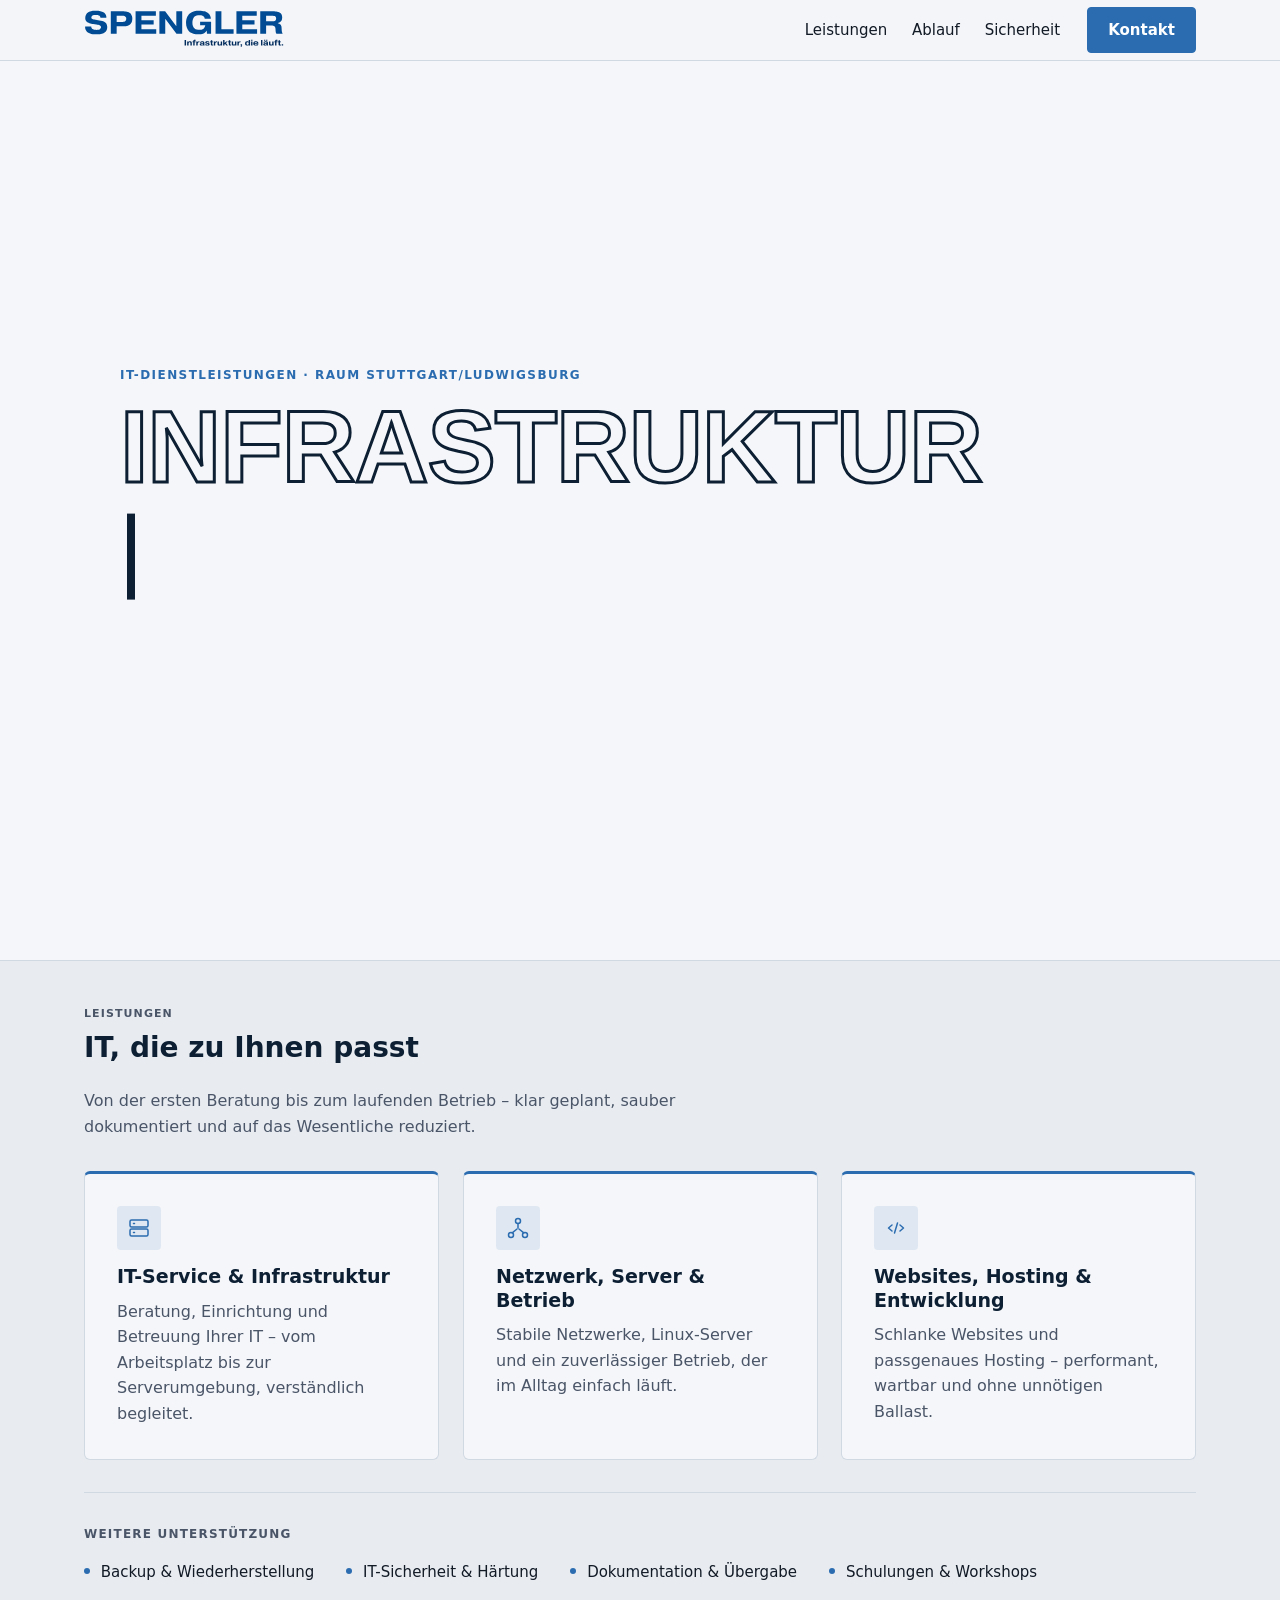
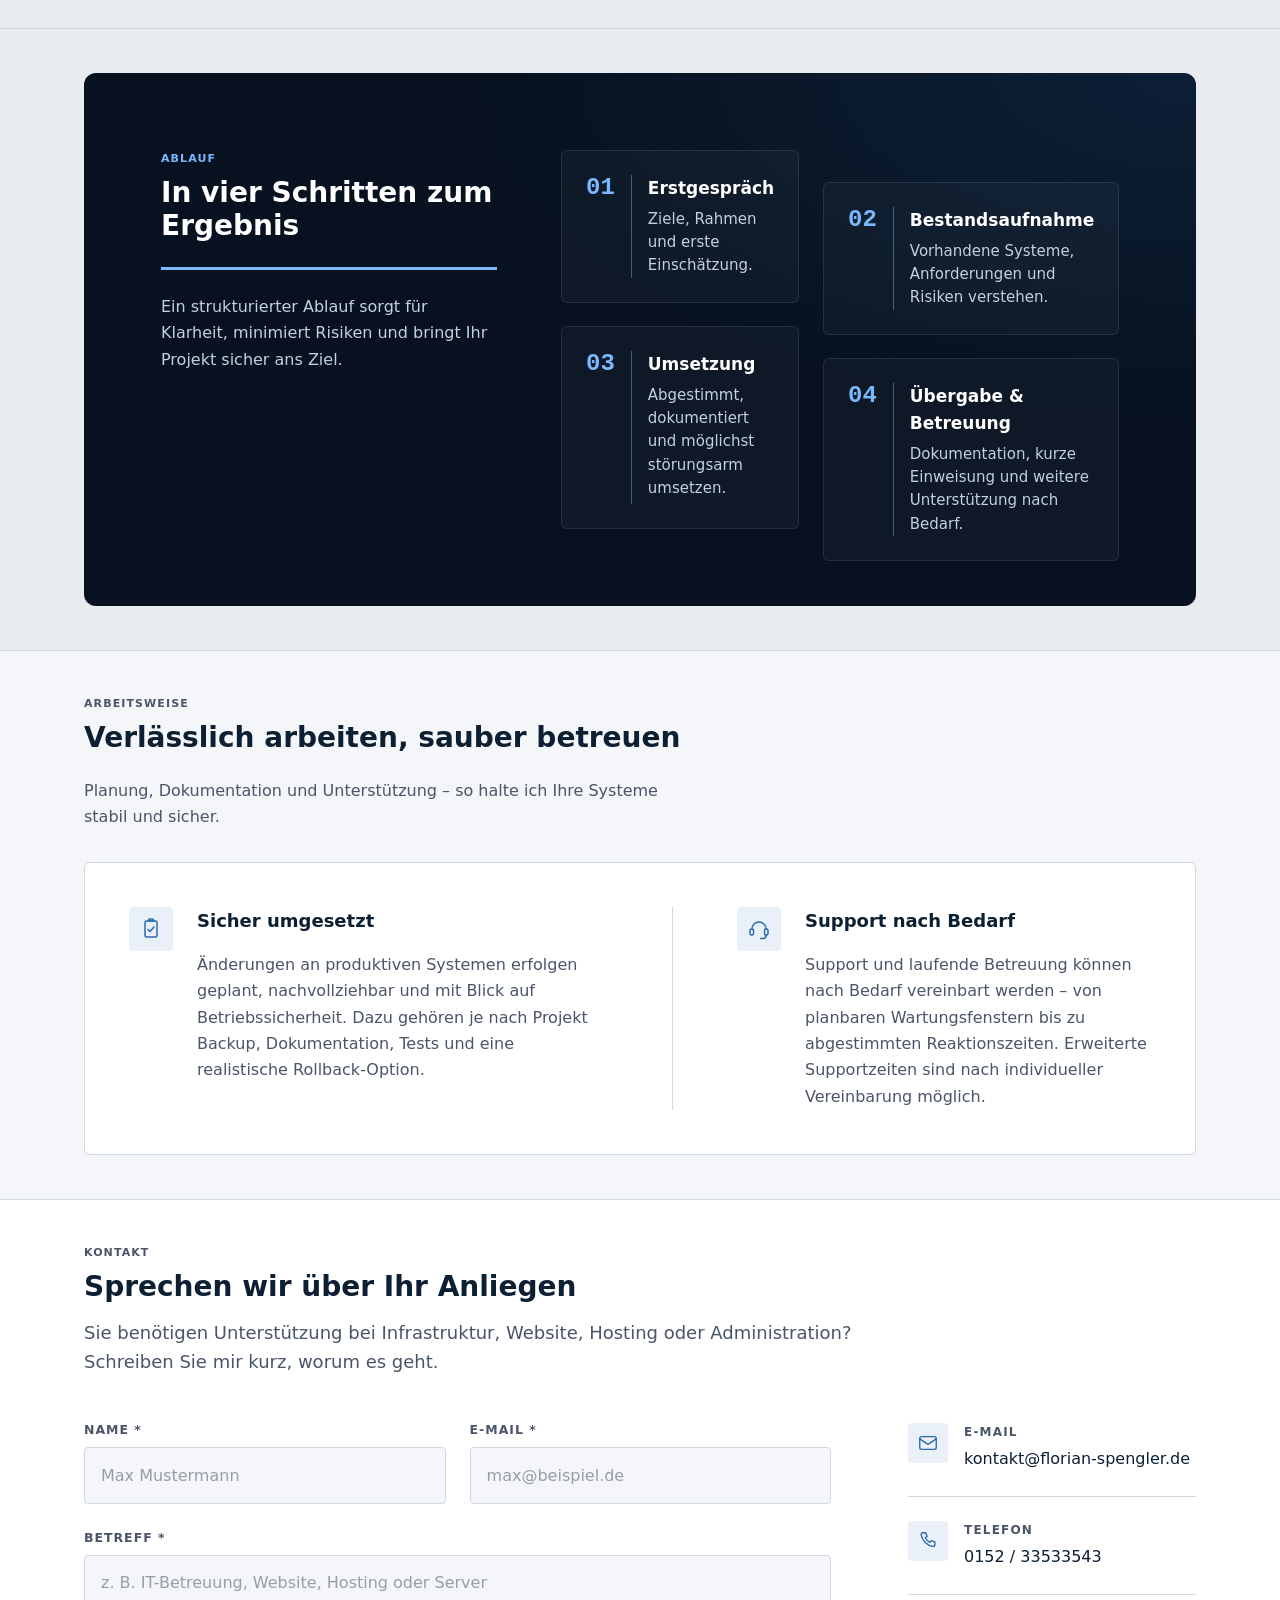
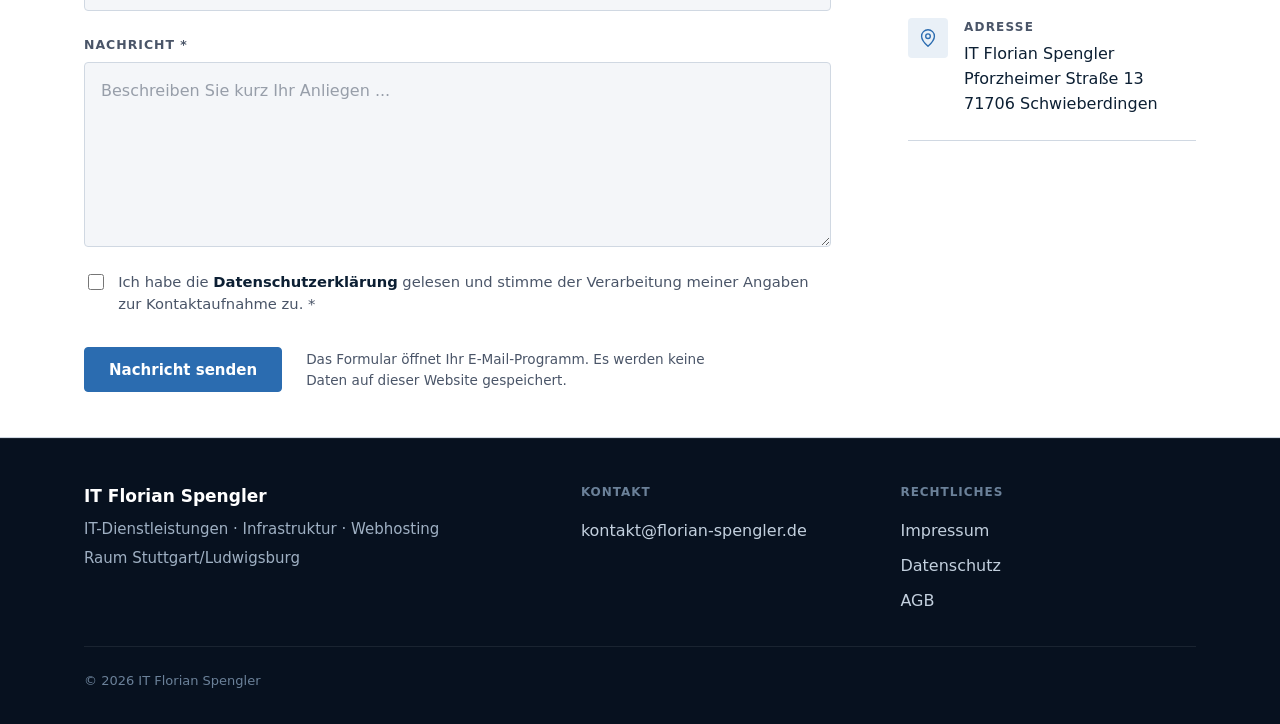
==== commit 98618895: "Update contact phone number across site pages. Co-authored-by: Cursor <cursoragent@cursor.com>" ====
--- a/itfs-website/src/index.html
+++ b/itfs-website/src/index.html
@@ -10,6 +10,7 @@
   <meta property="og:description" content="IT-Beratung und Administration für kleine Unternehmen, Vereine und Organisationen.">
   <meta property="og:type" content="website">
   <meta property="og:locale" content="de_DE">
+  <link rel="icon" href="assets/img/favicon.ico" sizes="any">
   <link rel="stylesheet" href="assets/css/styles.css">
 </head>
 <body>
@@ -300,7 +301,7 @@
               <div class="contact-info__body">
                 <span class="contact-info__label">Telefon</span>
                 <p>
-                  <a href="tel:+491726480753">0172 / 6480753</a>
+                  <a href="tel:+4915233533543">0152 / 33533543</a>
                 </p>
               </div>
             </div>
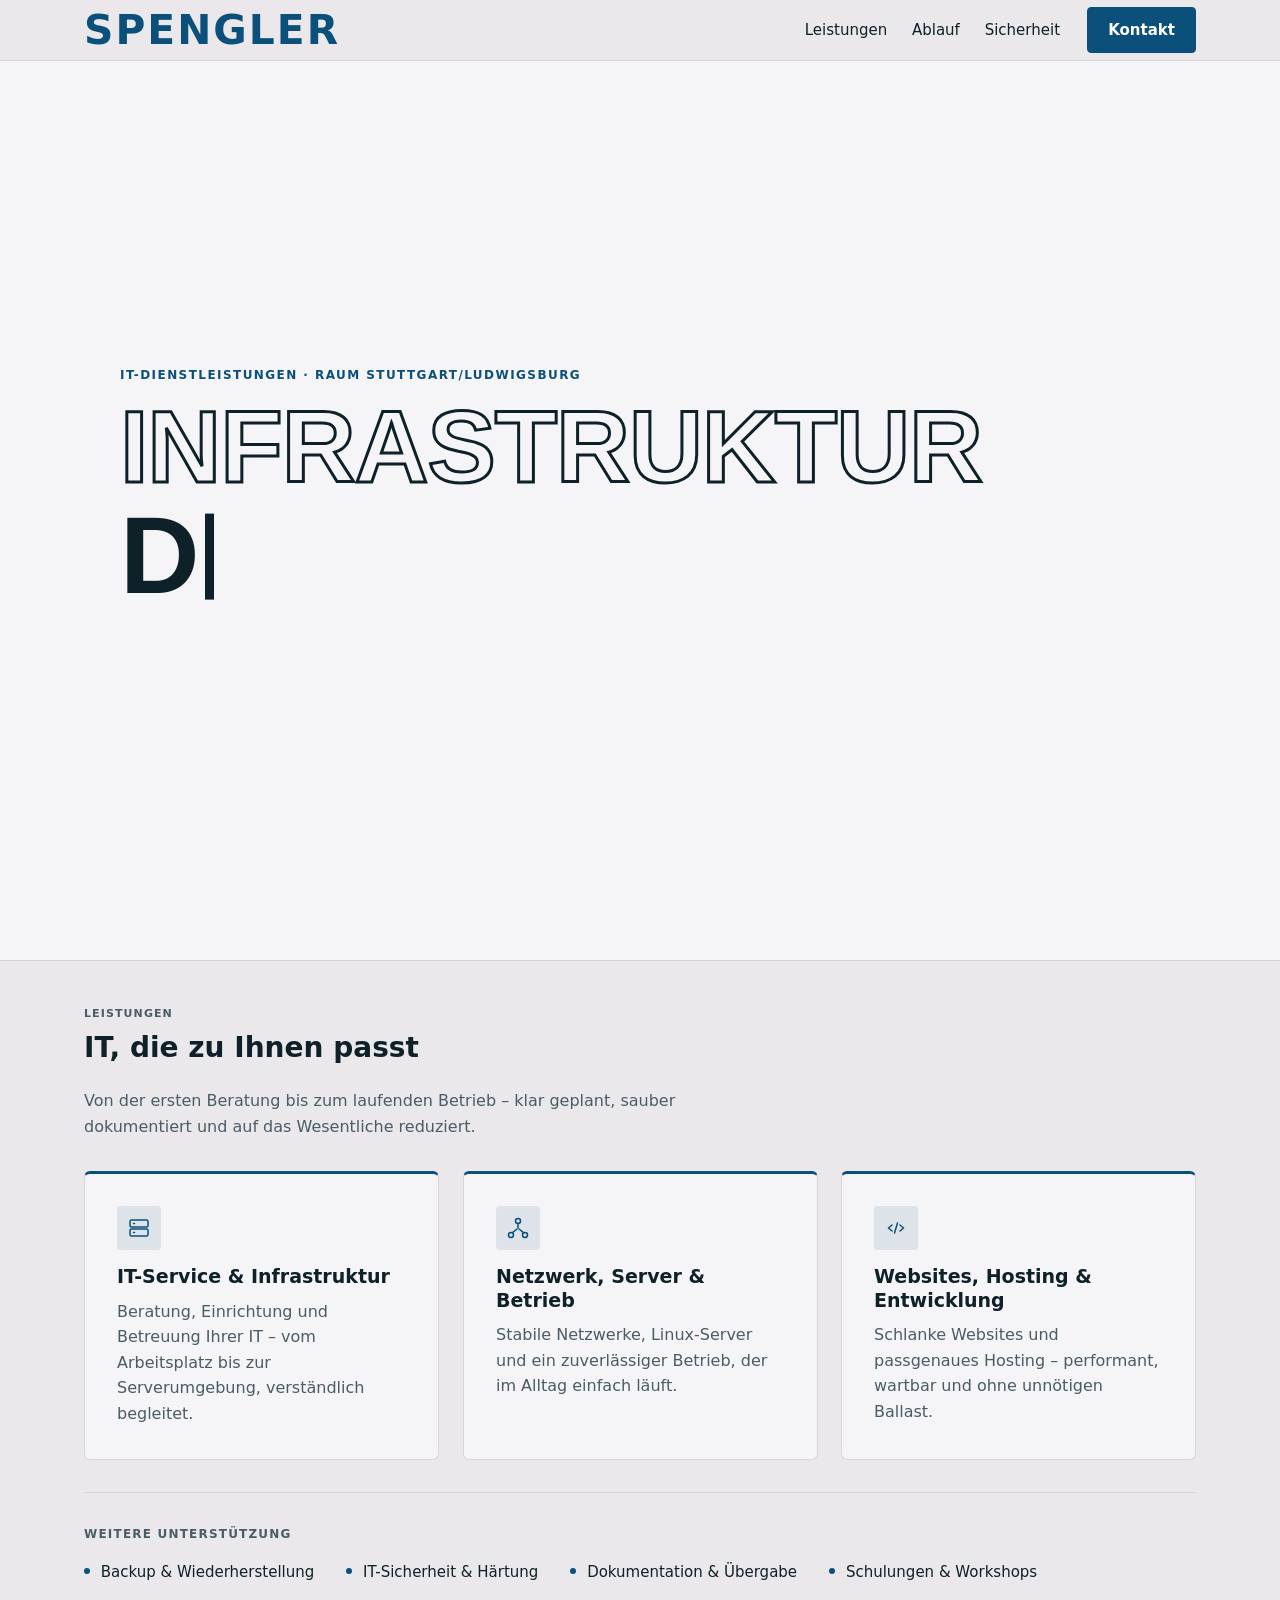
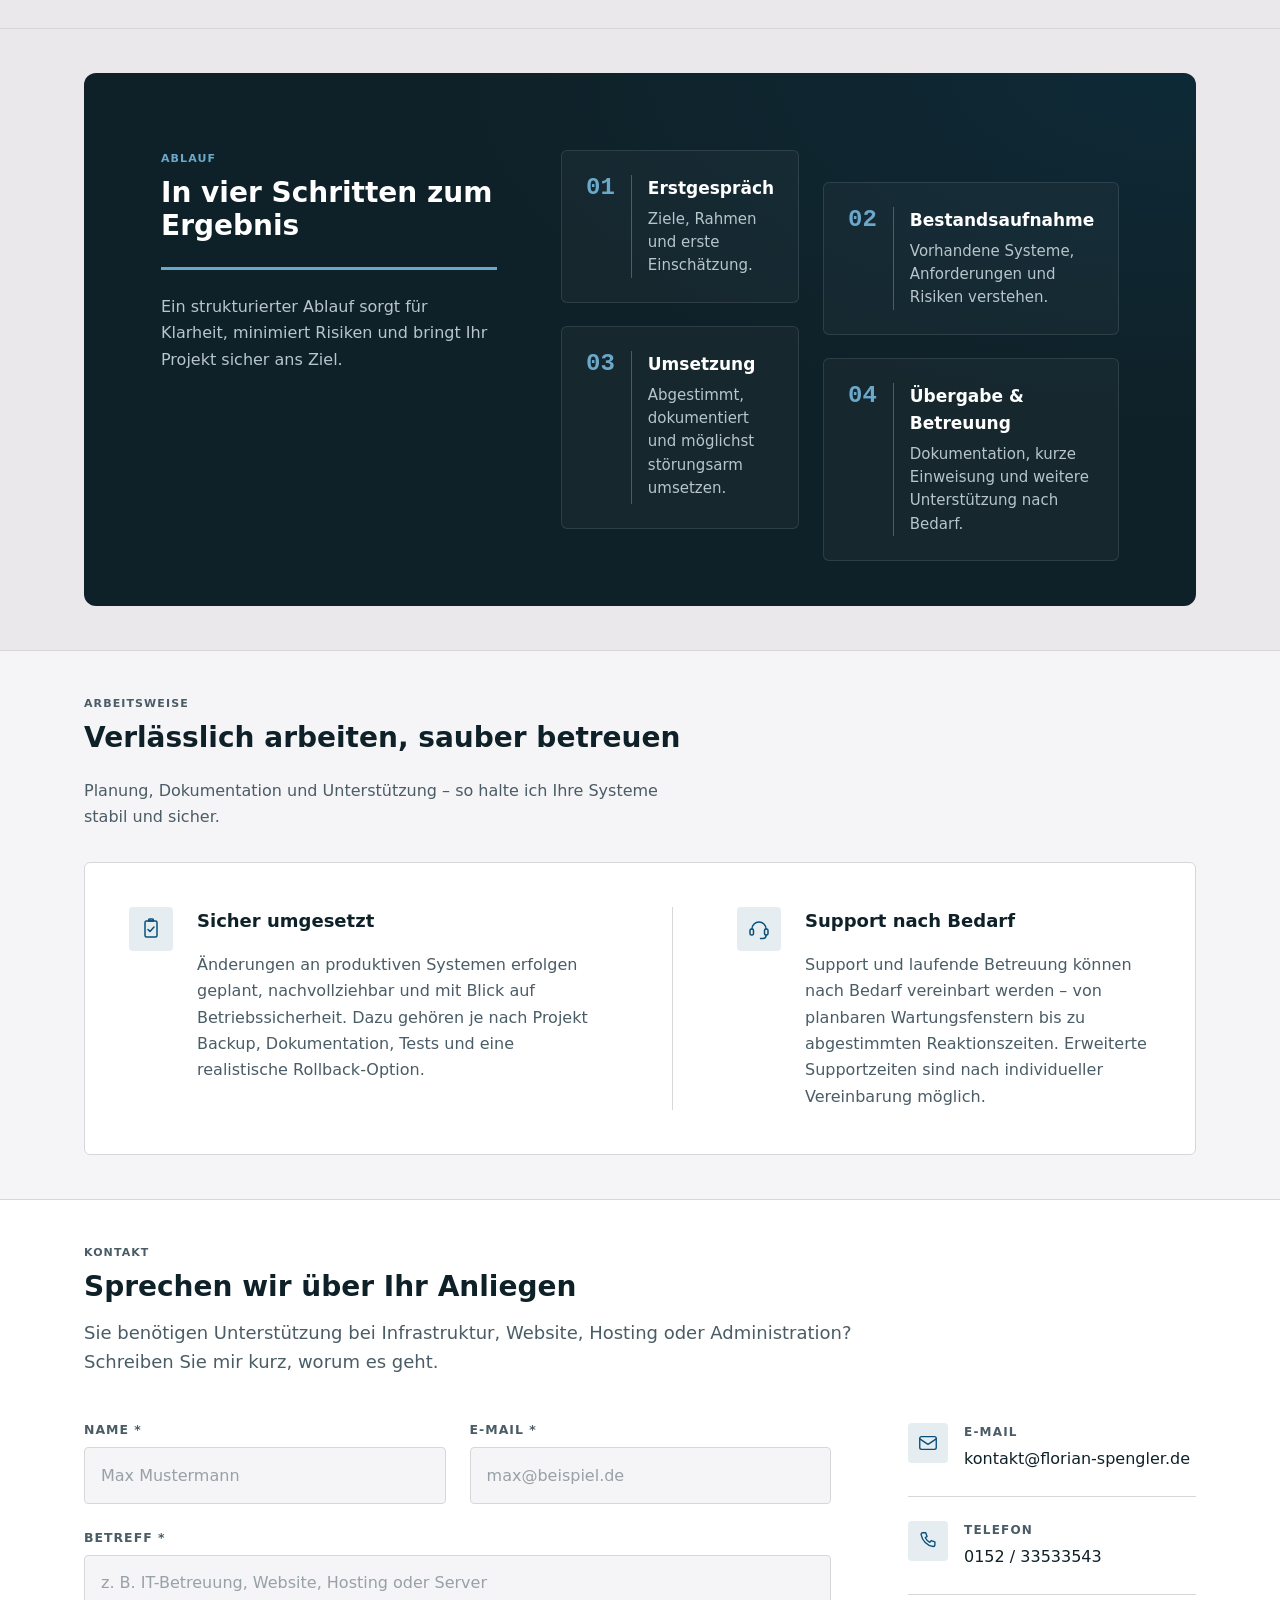
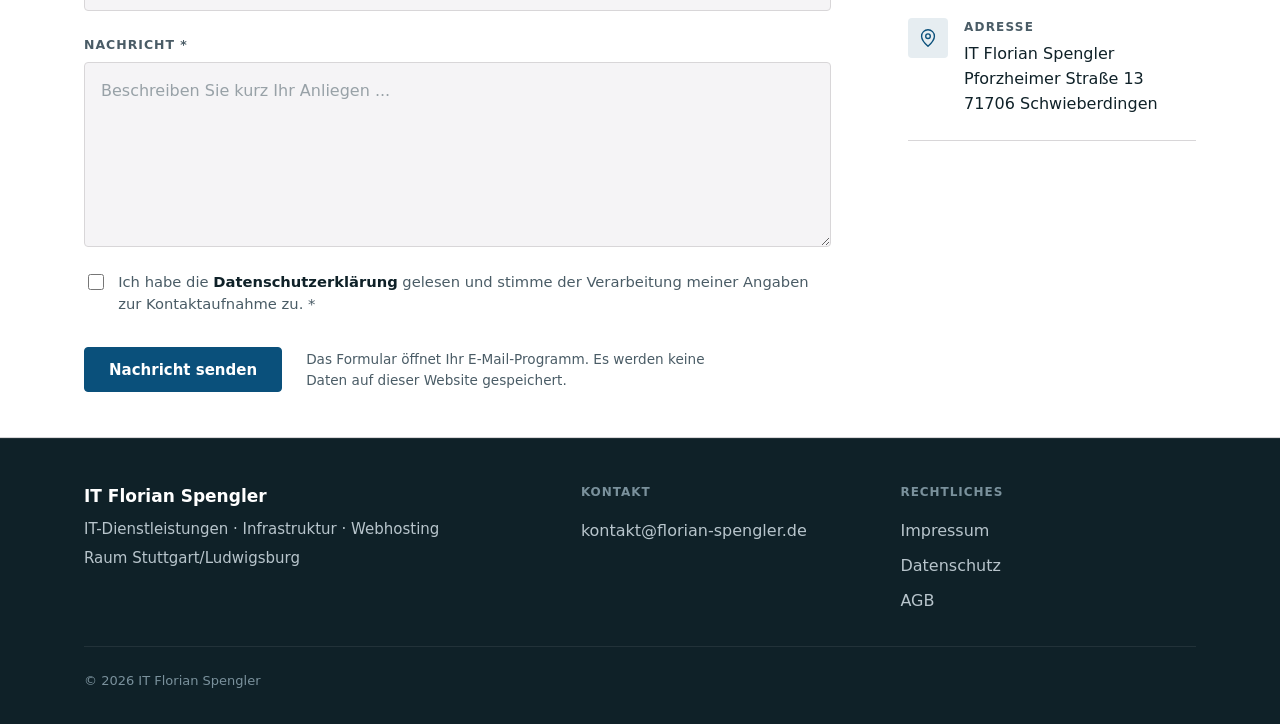
==== commit 5a9a439d: "Replace SVG logo with SPENGLER text and refresh brand colors. Use a text-based header logo sized to " ====
--- a/itfs-website/src/index.html
+++ b/itfs-website/src/index.html
@@ -19,7 +19,7 @@
   <header class="site-header">
     <div class="container site-header__inner">
       <a href="/" class="logo" aria-label="IT Florian Spengler – Startseite">
-        <img src="assets/img/logo.svg" alt="IT Florian Spengler" class="logo-img" width="200" height="50">
+        <span class="logo__text">SPENGLER</span>
       </a>
       <div class="site-header__actions">
         <button type="button" class="nav-toggle" id="nav-toggle" aria-expanded="false" aria-controls="site-nav" aria-label="Navigation öffnen">
--- a/itfs-website/src/assets/css/styles.css
+++ b/itfs-website/src/assets/css/styles.css
@@ -1,22 +1,41 @@
-/* IT Florian Spengler – Infrastruktur Theme */
+/* IT Florian Spengler – Glacier / Slate / Alpine Theme */
 
 :root {
-  --color-bg: #e8ecf1;
-  --color-surface: #f4f6f9;
-  --color-surface-muted: #dce3eb;
-  --color-primary: #1a3a5c;
-  --color-primary-dark: #0c1f33;
-  --color-accent: #2b6cb0;
+  /* Brand palette */
+  --color-glacier: #eae8ea;
+  --color-slate: #0f2128;
+  --color-alpine: #0a507b;
+
+  /* Surfaces */
+  --color-bg: var(--color-glacier);
+  --color-surface: #f5f4f6;
+  --color-surface-muted: #dddadc;
+  --color-background: #ffffff;
+
+  /* Brand roles */
+  --color-primary: var(--color-alpine);
+  --color-primary-dark: var(--color-slate);
+  --color-accent: var(--color-alpine);
+  --color-accent-light: #6ba8c9;
   --color-warning-accent: #b8952e;
-  --color-text: #121a26;
-  --color-muted: #4a5568;
-  --color-border: #b8c4d0;
-  --color-border-light: #d0d8e2;
-  --color-panel-dark: #0c1f33;
-  --color-focus: #2b6cb0;
+
+  /* Text & borders */
+  --color-text: var(--color-slate);
+  --color-muted: #4a5c66;
+  --color-border: #c5c2c5;
+  --color-border-light: #d8d6d8;
+
+  /* Dark panels (footer, process) */
+  --color-panel-dark: var(--color-slate);
+  --color-on-dark: #ffffff;
+  --color-on-dark-muted: #b8c5cc;
+  --color-on-dark-subtle: #7a919c;
+
+  --color-focus: var(--color-alpine);
   --font-family: system-ui, -apple-system, BlinkMacSystemFont, "Segoe UI", sans-serif;
   --container: 1160px;
   --header-h: 3.75rem;
+  --header-cta-height: calc(0.625rem * 2 + 0.9375rem * 1.25 + 2px);
   --radius-sm: 4px;
   --radius-md: 6px;
   --space-1: 0.5rem;
@@ -106,7 +125,7 @@
   position: sticky;
   top: 0;
   z-index: 100;
-  background: rgba(244, 246, 249, 0.94);
+  background: rgba(234, 232, 234, 0.94);
   backdrop-filter: blur(12px);
   -webkit-backdrop-filter: blur(12px);
   border-bottom: 1px solid var(--color-border-light);
@@ -125,12 +144,18 @@
   align-items: center;
   text-decoration: none;
   flex-shrink: 0;
-}
-
-.logo-img { width: 155px; height: auto; }
-
-@media (min-width: 768px) {
-  .logo-img { width: 200px; }
+  color: var(--color-primary);
+}
+
+.logo:hover {
+  color: var(--color-primary-dark);
+}
+
+.logo__text {
+  font-size: var(--header-cta-height);
+  font-weight: 800;
+  letter-spacing: 0.05em;
+  line-height: 1;
 }
 
 .site-header__actions {
@@ -259,8 +284,8 @@
   border-color: var(--color-accent);
 }
 .btn--primary:hover {
-  background: var(--color-primary);
-  border-color: var(--color-primary);
+  background: var(--color-primary-dark);
+  border-color: var(--color-primary-dark);
   color: #fff;
 }
 
@@ -329,9 +354,9 @@
   background:
     linear-gradient(
       90deg,
-      rgba(7, 17, 31, 0.88) 0%,
-      rgba(7, 17, 31, 0.72) 45%,
-      rgba(7, 17, 31, 0.5) 100%
+      rgba(15, 33, 40, 0.88) 0%,
+      rgba(15, 33, 40, 0.72) 45%,
+      rgba(15, 33, 40, 0.5) 100%
     ),
     var(--hero-bg, none);
   background-size: cover;
@@ -341,8 +366,8 @@
 
 /* Aktivieren, sobald du ein Hero-Bild nutzt */
 .hero.has-bg {
-  color: #ffffff;
-  background: #07111f;
+  color: var(--color-on-dark);
+  background: var(--color-primary-dark);
 }
 
 .hero.has-bg::before {
@@ -352,7 +377,7 @@
 .hero.has-bg .hero__title,
 .hero.has-bg .hero__lead,
 .hero.has-bg .hero__scroll {
-  color: #ffffff;
+  color: var(--color-on-dark);
 }
 
 .hero__inner {
@@ -593,14 +618,14 @@
 /* ── Ablauf ── */
 .process-panel {
   padding: clamp(3rem, 6vw, 5rem);
-  background: #07111f;
+  background: var(--color-primary-dark);
   background-image: radial-gradient(
     120% 120% at 100% 0%,
-    rgba(43, 108, 176, 0.16) 0%,
-    rgba(7, 17, 31, 0) 55%
+    rgba(10, 80, 123, 0.18) 0%,
+    rgba(15, 33, 40, 0) 55%
   );
   border-radius: 12px;
-  color: #ffffff;
+  color: var(--color-on-dark);
 }
 
 @media (min-width: 900px) {
@@ -613,16 +638,16 @@
 }
 
 .process-panel__intro { max-width: 22rem; }
-.process-panel .section-kicker { color: #7ab8ff; }
-.process-panel .section-title { color: #ffffff; }
+.process-panel .section-kicker { color: var(--color-accent-light); }
+.process-panel .section-title { color: var(--color-on-dark); }
 
 .process-panel__lead {
   margin: var(--space-3) 0 0;
   padding-top: var(--space-3);
-  border-top: 3px solid #7ab8ff;
+  border-top: 3px solid var(--color-accent-light);
   font-size: 1rem;
   line-height: 1.65;
-  color: #c3d0de;
+  color: var(--color-on-dark-muted);
 }
 
 .steps {
@@ -657,7 +682,7 @@
   font-size: 1.5rem;
   font-weight: 700;
   line-height: 1.1;
-  color: #7ab8ff;
+  color: var(--color-accent-light);
 }
 
 .step__body {
@@ -665,21 +690,21 @@
   flex-direction: column;
   gap: 0.35rem;
   padding-left: var(--space-2);
-  border-left: 1px solid rgba(122, 184, 255, 0.45);
+  border-left: 1px solid rgba(107, 168, 201, 0.45);
 }
 
 .step__title {
   margin: 0;
   font-size: 1.0625rem;
   font-weight: 700;
-  color: #ffffff;
+  color: var(--color-on-dark);
 }
 
 .step__text {
   margin: 0;
   font-size: 0.9375rem;
   line-height: 1.55;
-  color: #c3d0de;
+  color: var(--color-on-dark-muted);
 }
 
 /* ── Arbeitsweise ── */
@@ -687,7 +712,7 @@
   display: grid;
   gap: var(--space-4);
   padding: clamp(1.75rem, 4vw, 2.75rem);
-  background: var(--color-background, #ffffff);
+  background: var(--color-background);
   border: 1px solid var(--color-border-light);
   border-radius: var(--radius-md);
 }
@@ -751,7 +776,7 @@
 
 /* ── Contact ── */
 .contact {
-  background: var(--color-background, #ffffff);
+  background: var(--color-background);
 }
 
 .contact__head {
@@ -1073,8 +1098,8 @@
 
 /* ── Footer ── */
 .site-footer {
-  background: #07111f;
-  color: #9fb0c3;
+  background: var(--color-primary-dark);
+  color: var(--color-on-dark-muted);
   border-top: 1px solid rgba(255, 255, 255, 0.07);
 }
 
@@ -1099,14 +1124,14 @@
   margin: 0 0 var(--space-1);
   font-size: 1.0625rem;
   font-weight: 700;
-  color: #ffffff;
+  color: var(--color-on-dark);
 }
 
 .site-footer__text {
   margin: 0 0 0.35rem;
   font-size: 0.9375rem;
   line-height: 1.55;
-  color: #9fb0c3;
+  color: var(--color-on-dark-muted);
 }
 
 .site-footer__text:last-child { margin-bottom: 0; }
@@ -1117,7 +1142,7 @@
   font-weight: 600;
   letter-spacing: 0.08em;
   text-transform: uppercase;
-  color: #6b8199;
+  color: var(--color-on-dark-subtle);
 }
 
 .site-footer__nav {
@@ -1127,14 +1152,14 @@
 }
 
 .site-footer a {
-  color: #c3d0de;
+  color: var(--color-on-dark-muted);
   text-decoration: none;
   transition: color 0.15s ease;
 }
 
 .site-footer a:hover,
 .site-footer a:focus-visible {
-  color: var(--color-accent);
+  color: var(--color-accent-light);
 }
 
 .site-footer__bottom {
@@ -1151,5 +1176,5 @@
 .site-footer__note {
   margin: 0;
   font-size: 0.8125rem;
-  color: #6b8199;
-}
+  color: var(--color-on-dark-subtle);
+}
